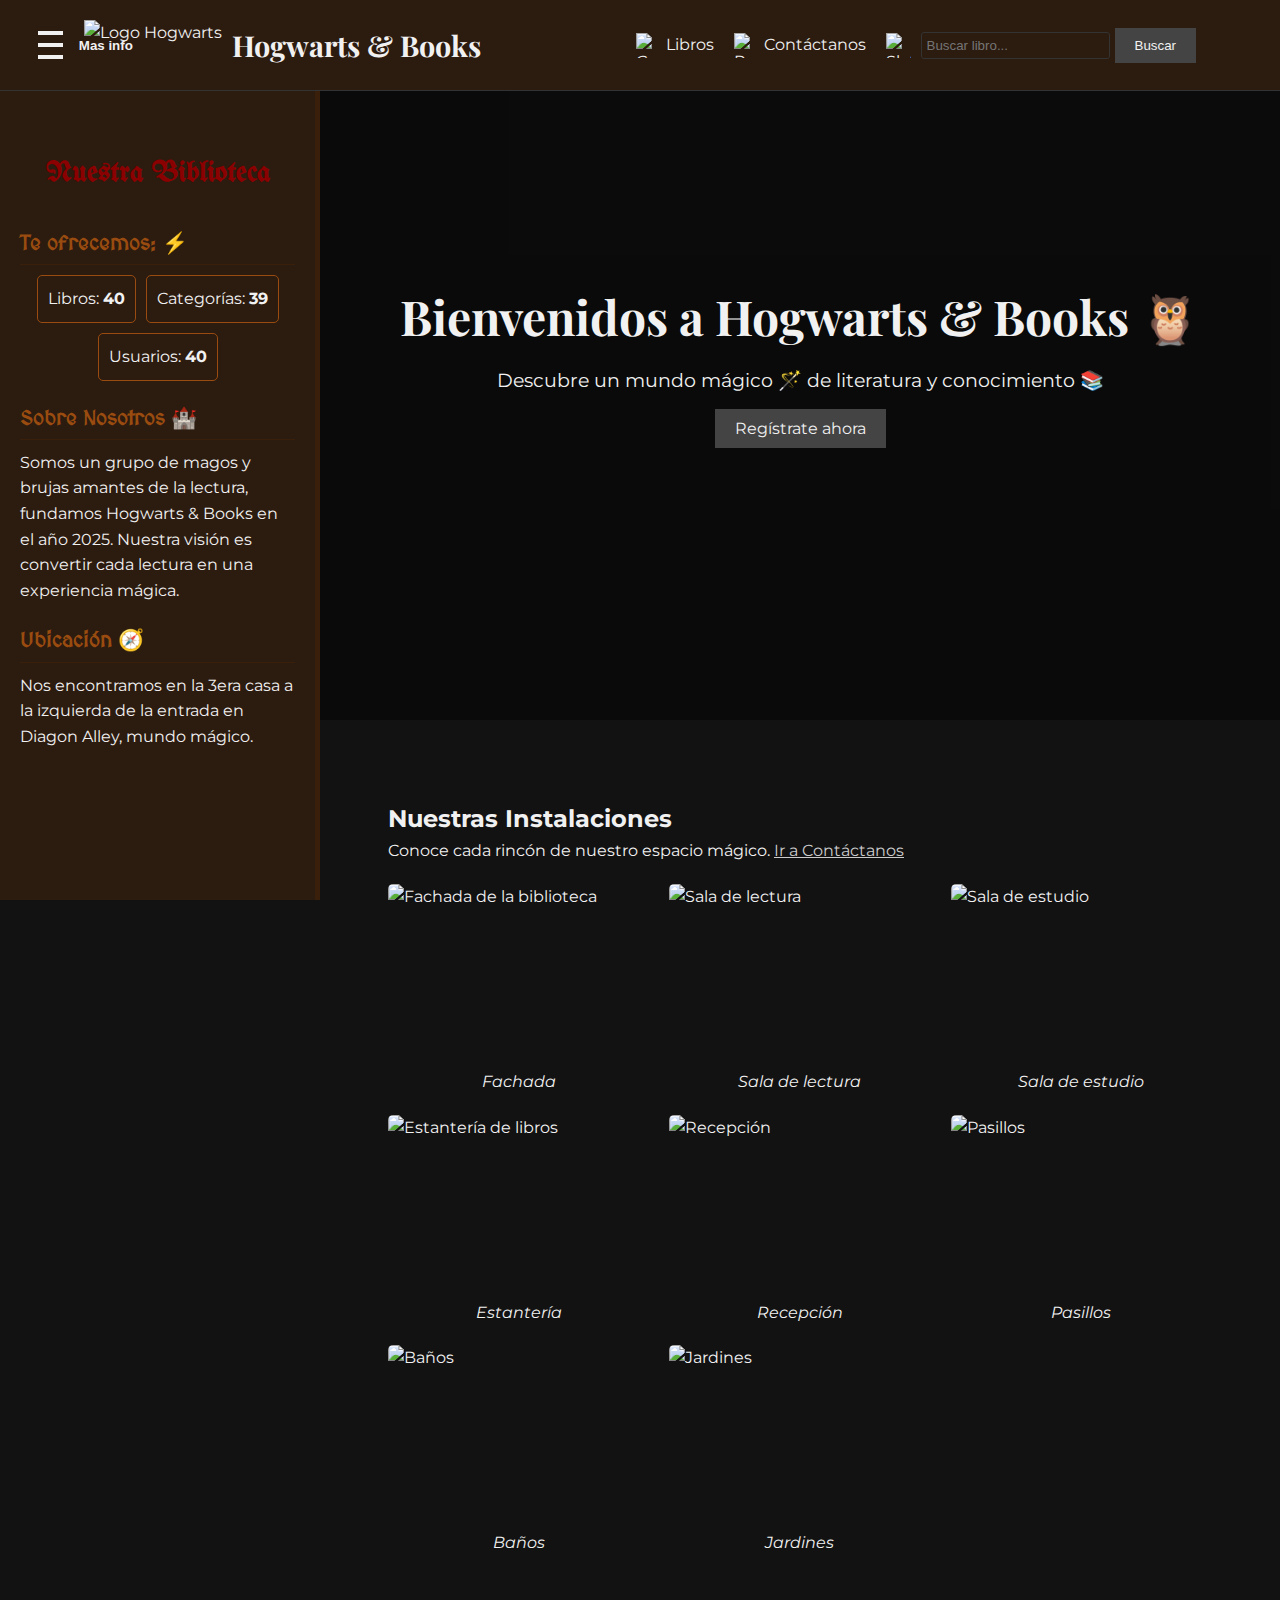
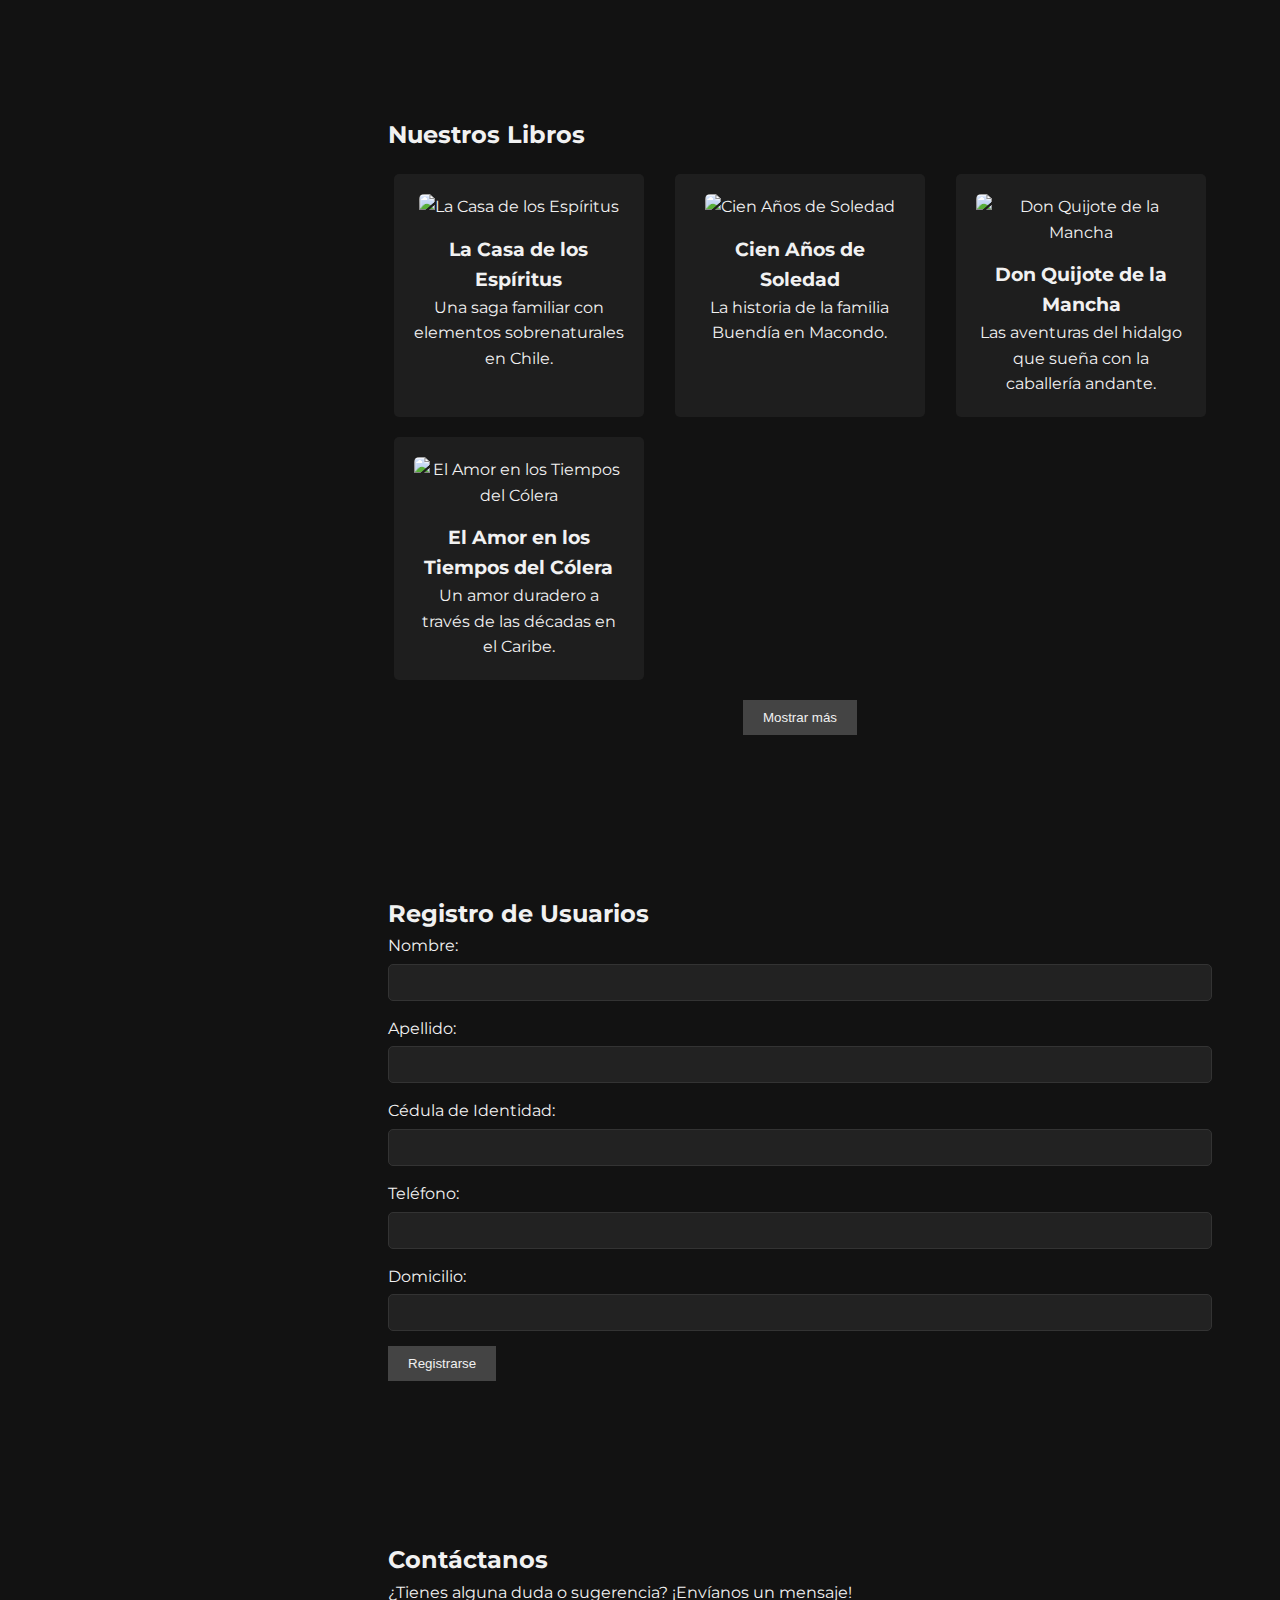
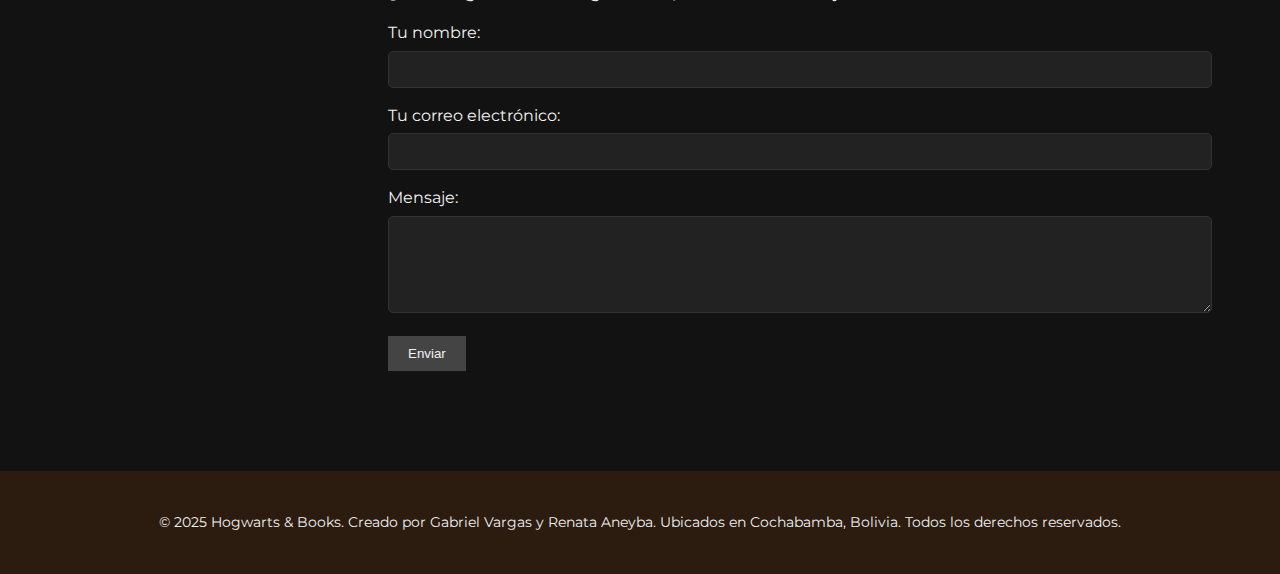
==== index.html @ 67fce7e2 "16032025" ====
<!DOCTYPE html>
<html lang="es">
<head>
  <meta charset="UTF-8" />
  <meta name="viewport" content="width=device-width, initial-scale=1.0"/>
  <title>Hogwarts & Books - Dark Academy</title>
  <!-- Google Fonts -->
  <link
    href="https://fonts.googleapis.com/css2?family=Montserrat:wght@400;700&family=Playfair+Display:wght@400;700&family=MedievalSharp&family=UnifrakturMaguntia&display=swap"
    rel="stylesheet"
  />
  <!-- Archivo CSS -->
  <link rel="stylesheet" href="css/style.css" />
</head>
<body>
  <!-- Encabezado con menú de navegación fijo -->
  <header>
    <div class="container header-content">
      <!-- Botón para desplegar/ocultar la barra lateral (a la izquierda) -->
      <div class="toggle-sidebar">
        <button id="toggleSidebarBtn">
          <div class="bars-container">
            <span class="bar"></span>
            <span class="bar"></span>
            <span class="bar"></span>
          </div>
          <span class="info-text">Mas info</span>
        </button>
      </div>

      <!-- Logo Hogwarts -->
      <div class="logo-container">
        <img src="https://mystickermania.com/cdn/stickers/movies-and-series/hogwarts-logo-256x256.png?t=09102020" alt="Logo Hogwarts" class="hogwarts-logo" />
        <h1>Hogwarts & Books</h1>
      </div>

      <!-- Menú de navegación -->
      <nav>
        <ul>
          <li>
            <img src="https://th.bing.com/th/id/R.949bcc9d07186366acede8d82db5522f?rik=A%2fFe4dkZJdCAZg&pid=ImgRaw&r=0" alt="Gryffindor" class="house-icon"/>
            <a href="#libros">Libros</a>
          </li>
          <li>
            <img src="https://logos-world.net/wp-content/uploads/2022/11/Ravenclaw-Symbol.png" alt="Ravenclaw" class="house-icon"/>
            <a href="#contacto">Contáctanos</a>
          </li>
          <!-- Buscador -->
          <li>
            <img src="https://th.bing.com/th/id/R.2abc4c00c8a58d759b752abf54bfd14b?rik=h7SrxwN5n9%2fwFw&riu=http%3a%2f%2fvignette1.wikia.nocookie.net%2fharryalbuspotter%2fimages%2f4%2f45%2fSlytherin_by_melisarodriguez-d47ly0k.png%2frevision%2flatest%3fcb%3d20140621170234&ehk=HVLZP9tOwtDLF8%2bN6Oz2wMPdehMFrjiOohCOCduWeew%3d&risl=&pid=ImgRaw&r=0" alt="Slytherin" class="house-icon"/>
            <form id="searchForm" onsubmit="return false;" class="search-form">
              <input type="text" id="searchInput" placeholder="Buscar libro...">
              <button type="submit" class="btn">Buscar</button>
            </form>
          </li>
        </ul>
      </nav>
    </div>
  </header>

  <!-- Barra lateral (indicadores, sobre nosotros, ubicación) -->
  <aside id="sidebar">
    <!-- Título "Nosotros" con otra fuente medieval, color rojo oscuro, fondo = #2c1b0f -->
    <div class="sidebar-header">
      <h2>Nuestra Biblioteca</h2>
    </div>

    <div class="sidebar-section">
      <h3 class="section-title">Te ofrecemos: ⚡</h3>
      <div class="stats">
        <div class="stats-item">Libros: <strong>40</strong></div>
        <div class="stats-item">Categorías: <strong>39</strong></div>
        <div class="stats-item">Usuarios: <strong>40</strong></div>
      </div>
    </div>

    <div class="sidebar-section">
      <h3 class="section-title">Sobre Nosotros 🏰</h3>
      <p>
        Somos un grupo de magos y brujas amantes de la lectura, fundamos
        Hogwarts & Books en el año 2025. Nuestra visión es convertir cada lectura
        en una experiencia mágica.
      </p>
    </div>

    <div class="sidebar-section">
      <h3 class="section-title">Ubicación 🧭</h3>
      <p>
        Nos encontramos en la 3era casa a la izquierda de la entrada en
        Diagon Alley, mundo mágico.
      </p>
      <div class="map-container">
        <iframe
          src="https://www.google.com/maps/embed?pb=!1m18!1m12!1m3!1d2992.4707422700986!2d-8.614857084571485!3d41.14654601925413!2m3!1f0!2f0!3f0!3m2!1i1024!2i768!4f13.1!3m3!1m2!1s0xd2464e8041e68d5%3A0xeef89d4df86a4df3!2sLivraria%20Lello!5e0!3m2!1ses-419!2sbo!4v1679972654217!5m2!1ses-419!2sbo"
          width="100%"
          height="200"
          style="border:0;"
          allowfullscreen=""
          loading="lazy"
          referrerpolicy="no-referrer-when-downgrade"
        ></iframe>
      </div>
    </div>
  </aside>

  <!-- Contenido principal -->
  <main>
    <!-- Sección Hero con imagen de fondo difuminada -->
    <section id="inicio" class="hero">
      <div class="hero-overlay"></div>
      <div class="hero-content">
        <h2>Bienvenidos a Hogwarts &amp; Books 🦉</h2>
        <p>Descubre un mundo mágico 🪄 de literatura y conocimiento 📚</p>
        <a href="#registro" class="btn">Regístrate ahora</a>
      </div>
    </section>

    <!-- Sección Nuestras Instalaciones -->
    <section id="instalaciones">
      <div class="container">
        <h2>Nuestras Instalaciones</h2>
        <p>
          Conoce cada rincón de nuestro espacio mágico.  
          <a href="#contacto" class="link-resaltar">Ir a Contáctanos</a>
        </p>
        <div class="gallery-grid">
          <figure class="gallery-item">
            <img src="https://i.pinimg.com/736x/24/9d/05/249d057fd056ef3d333fd7d5bd1a0ba5.jpg" alt="Fachada de la biblioteca" />
            <figcaption>Fachada</figcaption>
          </figure>
          <figure class="gallery-item">
            <img src="https://i.pinimg.com/736x/3c/94/79/3c947954d32ebc2c4c363dd189afe616.jpg" alt="Sala de lectura" />
            <figcaption>Sala de lectura</figcaption>
          </figure>
          <figure class="gallery-item">
            <img src="https://i.pinimg.com/originals/31/c9/7b/31c97bbe61b83769aea2dfde950565e3.jpg" alt="Sala de estudio" />
            <figcaption>Sala de estudio</figcaption>
          </figure>
          <figure class="gallery-item">
            <img src="https://th.bing.com/th/id/OIP.PuBiLOyUR5YkBMrt-bRPYwHaEO?rs=1&pid=ImgDetMain" alt="Estantería de libros" />
            <figcaption>Estantería</figcaption>
          </figure>
          <figure class="gallery-item">
            <img src="https://images.nightcafe.studio/jobs/aOyviAyzudKvtz1KOfS0/aOyviAyzudKvtz1KOfS0--1--8kky4.jpg?tr=w-1600,c-at_max" alt="Recepción" />
            <figcaption>Recepción</figcaption>
          </figure>
          <figure class="gallery-item">
            <img src="https://th.bing.com/th/id/R.c2f0c155124b0c183c63b8fc85a87d9c?rik=39xeICakLr67mQ&riu=http%3a%2f%2fwww.chinazhaolong.com%2fd%2ffile%2f2019-01-28%2f5272c898b22e85a30a257de5e02b3317.jpg&ehk=EwhXGurlUNxflw7Z7Hi7NdM6736%2fiBi2Ew34Od9UK6o%3d&risl=&pid=ImgRaw&r=0" alt="Pasillos" />
            <figcaption>Pasillos</figcaption>
          </figure>
          <figure class="gallery-item">
            <img src="https://th.bing.com/th/id/R.e67963c83a7a73f01ef758f28df9c615?rik=Q%2bH9khoy0K%2bGmA&pid=ImgRaw&r=0" alt="Baños" />
            <figcaption>Baños</figcaption>
          </figure>
          <figure class="gallery-item">
            <img src="https://vignette.wikia.nocookie.net/harrypotter/images/c/c6/Cour_de_la_Tour.jpg/revision/latest?cb=20140730141322&path-prefix=fr" alt="Jardines" />
            <figcaption>Jardines</figcaption>
          </figure>
        </div>
      </div>
    </section>       

    <!-- Sección de Libros -->
    <section id="libros">
      <div class="container">
        <h2>Nuestros Libros</h2>
        <!-- Encabezado para resultados de búsqueda -->
        <div id="searchResultsHeader" class="search-results-header"></div>
        <div class="book-grid" id="bookGrid">
          <!-- Se muestran todos los libros; JavaScript se encargará de revelar solo 4 al inicio y luego 8 en cada click -->
          <div class="book-card">
            <img src="https://th.bing.com/th/id/R.54d54b9e47b368c2dcbf822968528a1d?rik=ZWfmTXb8pPqdxw&pid=ImgRaw&r=0" alt="La Casa de los Espíritus">
            <h3>La Casa de los Espíritus</h3>
            <p>Una saga familiar con elementos sobrenaturales en Chile.</p>
          </div>
          <div class="book-card">
            <img src="https://th.bing.com/th/id/R.938c16d580f65d466de44d9f2ec98732?rik=kqLcyYNhyB9XcQ&pid=ImgRaw&r=0" alt="Cien Años de Soledad">
            <h3>Cien Años de Soledad</h3>
            <p>La historia de la familia Buendía en Macondo.</p>
          </div>
          <div class="book-card">
            <img src="https://th.bing.com/th/id/OIP.p2Qht0iMCaSgQb3wbzHukAHaKN?rs=1&pid=ImgDetMain" alt="Don Quijote de la Mancha">
            <h3>Don Quijote de la Mancha</h3>
            <p>Las aventuras del hidalgo que sueña con la caballería andante.</p>
          </div>
          <div class="book-card">
            <img src="https://th.bing.com/th/id/OIP.AH51t3XXwwUHzBcgAnRyDQHaLY?rs=1&pid=ImgDetMain" alt="El Amor en los Tiempos del Cólera">
            <h3>El Amor en los Tiempos del Cólera</h3>
            <p>Un amor duradero a través de las décadas en el Caribe.</p>
          </div>
          <div class="book-card">
            <img src="https://th.bing.com/th/id/OIP._idAd91_g_NrtKCHOU3NpQAAAA?rs=1&pid=ImgDetMain" alt="Pedro Páramo">
            <h3>Pedro Páramo</h3>
            <p>Un joven busca a su padre en un pueblo fantasma mexicano.</p>
          </div>
          <div class="book-card">
            <img src="https://th.bing.com/th/id/R.84d2ad6787f0eab3d2c35097777f1d41?rik=s5tX1clebD77gQ&pid=ImgRaw&r=0" alt="Rayuela">
            <h3>Rayuela</h3>
            <p>Novela experimental que invita a una lectura no lineal.</p>
          </div>
          <div class="book-card">
            <img src="https://http2.mlstatic.com/la-ciudad-y-los-perros-por-mario-vargas-llosa-D_NQ_NP_3131-MLM4009986602_032013-F.jpg" alt="La Ciudad y los Perros">
            <h3>La Ciudad y los Perros</h3>
            <p>La vida en un colegio militar en el Perú.</p>
          </div>
          <div class="book-card">
            <img src="https://th.bing.com/th/id/OIP.Glz8oV_znyNCgusRn9nuhAHaNk?rs=1&pid=ImgDetMain" alt="La Fiesta del Chivo">
            <h3>La Fiesta del Chivo</h3>
            <p>La dictadura de Trujillo en República Dominicana.</p>
          </div>
          <div class="book-card">
            <img src="https://th.bing.com/th/id/R.84b49286ba4bd49d2892375a8ca6d3b9?rik=8DdzJV%2bhhSlZSQ&riu=http%3a%2f%2fportafoliodeliteratura.bigpress.net%2fimages%2fshowid2%2f2812096%3fw%3d623%26zc%3d4&ehk=DOuv6f77%2bnGOVzVBZqNgB6CnSxdAj6R%2fYizvRmlkGs8%3d&risl=&pid=ImgRaw&r=0" alt="El Túnel">
            <h3>El Túnel</h3>
            <p>Un pintor obsesionado con una mujer y la locura.</p>
          </div>
          <div class="book-card">
            <img src="https://th.bing.com/th/id/R.758287124d9f6d2391f1ab5bc4439ff2?rik=ZnrYJ7mAc8AajQ&riu=http%3a%2f%2flaplumayellibro.com%2fwp-content%2fuploads%2f2017%2f03%2fLibro-ficciones-de-Jorge-Luis-Borges.jpg&ehk=jNbNZ30RZSpGrQKA7ichPNeVj4NDve56X3znWg%2fz84c%3d&risl=&pid=ImgRaw&r=0" alt="Ficciones">
            <h3>Ficciones</h3>
            <p>Relatos que exploran laberintos metafísicos e infinitos.</p>
          </div>
          <div class="book-card">
            <img src="https://m.media-amazon.com/images/I/713nEf55PkL.SL1500.jpg" alt="El Principito">
            <h3>El Principito</h3>
            <p>Un niño de otro planeta descubre la naturaleza humana.</p>
          </div>
          <div class="book-card">
            <img src="https://m.media-amazon.com/images/I/71kxa1-0mfL.jpg" alt="1984">
            <h3>1984</h3>
            <p>Distopía sobre un estado totalitario y la manipulación.</p>
          </div>
          <div class="book-card">
            <img src="https://th.bing.com/th/id/R.c71f4e8aec2d03b0ad7834c89846b50d?rik=yr9NbChLTGEzsA&pid=ImgRaw&r=0" alt="Orgullo y Prejuicio">
            <h3>Orgullo y Prejuicio</h3>
            <p>La historia de las hermanas Bennet en la Inglaterra rural.</p>
          </div>
          <div class="book-card">
            <img src="https://assets-global.website-files.com/6034d7d1f3e0f52c50b2adee/6254541d8ae4df16d4e69bc8_6034d7d1f3e0f54529b2b1a1_Crimen-y-castigo-fiodor-dostoyevski-editorial-alma.jpeg" alt="Crimen y Castigo">
            <h3>Crimen y Castigo</h3>
            <p>Un estudiante lida con la culpa tras cometer un crimen.</p>
          </div>
          <div class="book-card">
            <img src="https://th.bing.com/th/id/R.bfae76717b0269eeb79b473202a0c47f?rik=AD6SgLhBk9YufA&riu=http%3a%2f%2f2.bp.blogspot.com%2f-dZTo7vFU5ow%2fVgBoP_cpkgI%2fAAAAAAAAE2g%2fF1BlE189YuQ%2fs1600%2fmadame-bovary.jpg&ehk=JPl4eHVX08x5Tgr%2ffPp4KgNO6vMPfdcJhYyUKwXO%2bhw%3d&risl=&pid=ImgRaw&r=0" alt="Madame Bovary">
            <h3>Madame Bovary</h3>
            <p>La insatisfacción de una mujer casada en Francia rural.</p>
          </div>
          <div class="book-card">
            <img src="https://th.bing.com/th/id/OIP.i7Co-_uepnqacgo9X7Lp2wHaMI?rs=1&pid=ImgDetMain" alt="La Metamorfosis">
            <h3>La Metamorfosis</h3>
            <p>Un hombre despierta convertido en insecto.</p>
          </div>
          <div class="book-card">
            <img src="https://pics.filmaffinity.com/El_nombre_de_la_rosa-932325619-large.jpg" alt="El Nombre de la Rosa">
            <h3>El Nombre de la Rosa</h3>
            <p>Un misterio en una abadía medieval.</p>
          </div>
          <div class="book-card">
            <img src="https://th.bing.com/th/id/OIP.c6lMjK5WW7B5coR9RDHUEwHaJ9?rs=1&pid=ImgDetMain" alt="Las Mil y Una Noches">
            <h3>Las Mil y Una Noches</h3>
            <p>Cuentos orientales llenos de magia e intriga.</p>
          </div>
          <div class="book-card">
            <img src="https://th.bing.com/th/id/OIP.vVvlRPaIUFhjugjPJmjiFQHaLF?rs=1&pid=ImgDetMain" alt="El Señor de los Anillos: La Comunidad del Anillo">
            <h3>El Señor de los Anillos: La Comunidad del Anillo</h3>
            <p>Héroes buscan destruir el Anillo Único en la Tierra Media.</p>
          </div>
          <div class="book-card">
            <img src="https://www.estudioenescarlata.com/media/img/portadas/_visd_0001JPG01O5Z.jpg" alt="El Hobbit">
            <h3>El Hobbit</h3>
            <p>Bilbo Bolsón se embarca en una aventura con enanos.</p>
          </div>
        </div>
        <!-- Botón para mostrar más libros -->
        <div class="mostrar-mas-container">
          <button id="mostrarMasBtn" class="btn">Mostrar más</button>
        </div>
      </div>
    </section>

    <!-- Sección de Registro de Usuarios -->
    <section id="registro">
      <div class="container">
        <h2>Registro de Usuarios</h2>
        <form action="registro.php" method="POST">
          <div class="form-group">
            <label for="nombre">Nombre:</label>
            <input type="text" id="nombre" name="nombre" required>
          </div>
          <div class="form-group">
            <label for="apellido">Apellido:</label>
            <input type="text" id="apellido" name="apellido" required>
          </div>
          <div class="form-group">
            <label for="ci">Cédula de Identidad:</label>
            <input type="text" id="ci" name="ci" required>
          </div>
          <div class="form-group">
            <label for="telefono">Teléfono:</label>
            <input type="tel" id="telefono" name="telefono" required>
          </div>
          <div class="form-group">
            <label for="domicilio">Domicilio:</label>
            <input type="text" id="domicilio" name="domicilio" required>
          </div>
          <button type="submit" class="btn">Registrarse</button>
        </form>
      </div>
    </section>

    <!-- Sección "Contáctanos" -->
    <section id="contacto">
      <div class="container">
        <h2>Contáctanos</h2>
        <p>¿Tienes alguna duda o sugerencia? ¡Envíanos un mensaje!</p>
        <form action="contacto.php" method="POST">
          <div class="form-group">
            <label for="nombreContacto">Tu nombre:</label>
            <input type="text" id="nombreContacto" name="nombreContacto" required>
          </div>
          <div class="form-group">
            <label for="emailContacto">Tu correo electrónico:</label>
            <input type="email" id="emailContacto" name="emailContacto" required>
          </div>
          <div class="form-group">
            <label for="mensaje">Mensaje:</label>
            <textarea id="mensaje" name="mensaje" rows="5" required></textarea>
          </div>
          <button type="submit" class="btn">Enviar</button>
        </form>
      </div>
    </section>
  </main>

  <!-- Pie de página -->
  <footer>
    <div class="container">
      <p>&copy; 2025 Hogwarts &amp; Books. Creado por Gabriel Vargas y Renata Aneyba. Ubicados en Cochabamba, Bolivia. Todos los derechos reservados.</p>
    </div>
  </footer>

  <!-- Script para "Mostrar más", "Buscar libro" y para desplegar/ocultar la barra lateral -->
  <script>
    // Función para normalizar cadenas: quita acentos y convierte a minúsculas
    function normalizeString(str) {
      return str.normalize("NFD").replace(/[\u0300-\u036f]/g, "").toLowerCase();
    }

    document.addEventListener('DOMContentLoaded', function() {
      // Lógica para mostrar libros en tandas
      const cards = document.querySelectorAll('#bookGrid .book-card');
      const mostrarMasBtn = document.getElementById('mostrarMasBtn');
      const searchResultsHeader = document.getElementById('searchResultsHeader');
      let currentVisible = 4; // Solo se muestran 4 al inicio

      // Ocultar desde el quinto en adelante
      cards.forEach((card, index) => {
        if (index >= currentVisible) {
          card.style.display = 'none';
        }
      });

      mostrarMasBtn.addEventListener('click', function() {
        const nextLimit = currentVisible + 8; // Cada click muestra 8 más
        for(let i = currentVisible; i < nextLimit && i < cards.length; i++){
          cards[i].style.display = 'block';
        }
        currentVisible += 8;
        if(currentVisible >= cards.length) {
          mostrarMasBtn.style.display = 'none';
        }
      });

      // Lógica para buscar libro por título con normalización
      const searchForm = document.getElementById('searchForm');
      const searchInput = document.getElementById('searchInput');

      searchForm.addEventListener('submit', function(e){
        e.preventDefault();
        const searchTerm = normalizeString(searchInput.value.trim());

        // Restablecer visibilidad de todos los cards y ocultar botón "Mostrar más"
        cards.forEach((card) => {
          card.style.display = 'none';
        });
        mostrarMasBtn.style.display = 'none';

        // Filtrar por coincidencia en el título
        let found = 0;
        cards.forEach((card) => {
          let title = card.querySelector('h3').textContent;
          if(normalizeString(title).includes(searchTerm)) {
            card.style.display = 'block';
            found++;
          }
        });
        
        // Mostrar encabezado de resultados
        if(found > 0){
          searchResultsHeader.textContent = 'Resultados de la búsqueda "${searchInput.value.trim()}"...';
        } else {
          searchResultsHeader.textContent = 'No se encontró ningún resultado para "${searchInput.value.trim()}"...';
        }
      });

      // Lógica para desplegar/ocultar la barra lateral
      const toggleBtn = document.getElementById('toggleSidebarBtn');
      const sidebar = document.getElementById('sidebar');
      const main = document.querySelector('main');
      const footer = document.querySelector('footer');

      toggleBtn.addEventListener('click', function() {
        if(sidebar.style.display === 'none' || sidebar.classList.contains('hidden')){
          sidebar.style.display = 'block';
          sidebar.classList.remove('hidden');
          main.style.marginLeft = '320px';
          footer.style.marginLeft = '320px';
        } else {
          sidebar.style.display = 'none';
          sidebar.classList.add('hidden');
          main.style.marginLeft = '0';
          footer.style.marginLeft = '0';
        }
      });
    });
  </script>
</body>
</html>
---- css/style.css ----
/* Reset básico */
* {
    margin: 0;
    padding: 0;
    box-sizing: border-box;
  }
  
  /* Colores y fondo */
  body {
    background-color: #121212; /* Negro noche */
    color: #f1f1f1;
    font-family: 'Montserrat', sans-serif;
    line-height: 1.6;
  }
  
  /* Contenedor general */
  .container {
    width: 90%;
    max-width: 1200px;
    margin: auto;
    padding: 20px;
  }
  
  /* Encabezado con fondo en tono café roble */
  header {
    background: #2C1B0F;
    position: fixed;
    top: 0;
    left: 0;
    right: 0;
    z-index: 999;
    border-bottom: 1px solid #333;
  }
  
  /* Compensación por header fijo */
  body > header + aside,
  body > header + main,
  body > header + footer {
    margin-top: 80px;
  }
  
  .header-content {
    display: flex;
    align-items: center;
    justify-content: space-between;
  }
  
  .logo-container {
    display: flex;
    align-items: center;
  }
  
  .hogwarts-logo {
    height: 50px;
    margin-right: 10px;
  }
  
  header h1 {
    font-family: 'Playfair Display', serif;
    font-size: 1.8rem;
    color: #f1f1f1;
  }
  
  /* Menú de navegación */
  nav ul {
    list-style: none;
    display: flex;
    align-items: center;
  }
  
  nav ul li {
    margin-left: 20px;
    display: flex;
    align-items: center;
  }
  
  nav ul li a {
    color: #f1f1f1;
    text-decoration: none;
    font-size: 1rem;
    margin-left: 5px;
  }
  
  .house-icon {
    width: 25px;
    height: 25px;
  }
  
  /* Estilos para el buscador en la barra superior */
  .search-form {
    display: flex;
    align-items: center;
    margin-left: 10px;
  }
  
  .search-form input[type="text"] {
    padding: 5px;
    border: 1px solid #333;
    border-radius: 3px;
    background: #2C1B0F;
    color: #f1f1f1;
  }
  
  .search-form button {
    margin-left: 5px;
  }
  
  /* Botón para desplegar/ocultar la barra lateral */
  .toggle-sidebar {
    display: flex;
    align-items: center;
    margin-right: auto; /* Para empujarlo a la izquierda */
  }
  
  #toggleSidebarBtn {
    background: transparent;
    border: none;
    color: #000; /* Texto negro */
    font-weight: bold;
    cursor: pointer;
    display: flex;
    align-items: center;
  }
  
  .bars-container {
    display: flex;
    flex-direction: column; /* Apilar barras verticalmente */
    align-items: center;
    margin-right: 8px;
  }
  
  #toggleSidebarBtn .bar {
    display: block;
    width: 25px;
    height: 4px; /* gruesas */
    background: #000; /* negro */
    margin: 4px 0;
  }
  
  .info-text {
    color: #000; /* Negro */
  }
  
  /* Barra lateral: fondo #2c1b0f, borde color madera oscuro */
  #sidebar {
    position: fixed;
    top: 80px;
    left: 0;
    bottom: 0;
    width: 320px; 
    background: #2c1b0f; /* Color de fondo del sidebar */
    padding: 0 20px 20px 20px;
    border-right: 5px solid #3A1F0B; /* Borde madera oscuro */
    overflow-y: auto;
  }
  
  /* Oculto cuando se hace click en "Mas info" */
  #sidebar.hidden {
    display: none;
  }
  
  /* Título "Nosotros" con color rojo oscuro (#8B0000) */
  .sidebar-header {
    background: #2c1b0f; /* mismo color del sidebar */
    padding: 10px 0;
    text-align: center;
  }
  
  .sidebar-header h2 {
    font-family: 'UnifrakturMaguntia', cursive; /* Letra medieval exagerada */
    font-size: 1.8rem;
    color: #8B0000; /* rojo oscuro */
    margin: 0;
  }
  
  /* Secciones del sidebar */
  .sidebar-section {
    margin-top: 20px;
  }
  
  .section-title {
    font-family: 'MedievalSharp', serif; /* Letra medieval */
    font-size: 1.3rem;
    margin-bottom: 10px;
    border-bottom: 1px solid #3A1F0B; /* Borde oscuro */
    padding-bottom: 5px;
    color: #9A4C10; /* café tipo óxido, más claro que #3A1F0B */
  }
  
  .sidebar-section p {
    margin-top: 10px;
  }
  
  /* Estilos para indicadores: cada item encuadrado y centrado */
  .stats {
    display: flex;
    flex-wrap: wrap;
    gap: 10px;
    justify-content: center;
  }
  
  .stats-item {
    border: 1px solid #9A4C10; /* borde color óxido */
    padding: 10px;
    border-radius: 5px;
    text-align: center;
    min-width: 90px;
  }
  
  /* Margen extra para el mapa */
  .map-container {
    margin-top: 15px;
  }
  
  /* Contenido principal */
  main {
    margin-left: 320px;
    transition: margin-left 0.3s ease;
  }
  
  /* Sección Hero con imagen de fondo difuminada */
  .hero {
    position: relative;
    height: 80vh;
    display: flex;
    align-items: center;
    justify-content: center;
    overflow: hidden;
    background: url("https://th.bing.com/th/id/R.471019acc07c92f61f26f3e1c3debc89?rik=Jmxi9qBC545%2fPQ&pid=ImgRaw&r=0") no-repeat center center/cover;
  }
  
  .hero-overlay {
    position: absolute;
    top: 0;
    left: 0;
    right: 0;
    bottom: 0;
    background: rgba(0, 0, 0, 0.4);
  }
  
  .hero-content {
    position: relative;
    text-align: center;
    z-index: 1;
  }
  
  .hero-content h2 {
    font-size: 3rem;
    margin-bottom: 10px;
    font-family: 'Playfair Display', serif;
  }
  
  .hero-content p {
    font-size: 1.2rem;
    margin-bottom: 20px;
  }
  
  /* Botón de acción */
  .btn {
    background: #444;
    color: #f1f1f1;
    padding: 10px 20px;
    text-decoration: none;
    border: none;
    cursor: pointer;
    transition: background 0.3s ease;
  }
  
  .btn:hover {
    background: #666;
  }
  
  /* Secciones generales */
  section {
    padding: 60px 0;
  }
  
  /* Galería de instalaciones: imágenes uniformes */
  .gallery-grid {
    display: grid;
    grid-template-columns: repeat(auto-fit, minmax(220px, 1fr));
    gap: 20px;
    margin-top: 20px;
  }
  
  .gallery-item img {
    width: 100%;
    height: 180px;
    object-fit: cover;
    border-radius: 5px;
    display: block;
  }
  
  .gallery-item figcaption {
    text-align: center;
    margin-top: 5px;
    font-style: italic;
  }
  
  /* Enlace resaltado */
  .link-resaltar {
    color: #ccc;
    text-decoration: underline;
  }
  
  /* Sección de Libros */
  .book-grid {
    display: grid;
    grid-template-columns: repeat(auto-fit, minmax(250px, 1fr));
    gap: 20px;
    justify-items: center;
  }
  
  .book-card {
    background: #1e1e1e;
    padding: 20px;
    border-radius: 5px;
    text-align: center;
    max-width: 250px;
  }
  
  .book-card img {
    max-width: 100%;
    border-radius: 5px;
    margin-bottom: 15px;
  }
  
  /* Contenedor del botón "Mostrar más" */
  .mostrar-mas-container {
    text-align: center;
    margin-top: 20px;
  }
  
  /* Encabezado de resultados de búsqueda */
  .search-results-header {
    text-align: center;
    margin-bottom: 20px;
    font-size: 1.4rem;
    font-family: 'MedievalSharp', serif;
    color: #9A4C10; /* mismo tono óxido */
  }
  
  /* Formularios */
  .form-group {
    margin-bottom: 15px;
  }
  
  .form-group label {
    display: block;
    margin-bottom: 5px;
  }
  
  .form-group input,
  .form-group textarea {
    width: 100%;
    padding: 10px;
    border: 1px solid #333;
    border-radius: 5px;
    background: #222;
    color: #f1f1f1;
  }
  
  /* Sección "Contáctanos" */
  #contacto p {
    margin-bottom: 15px;
  }
  
  /* Pie de página: contenido centrado */
  footer {
    background: #2C1B0F;
    text-align: center; /* Contenido centrado */
    padding: 20px 0;
    font-size: 0.9rem;
    margin-top: 20px;
  }
  
  /* Responsividad */
  @media (max-width: 768px) {
    #sidebar {
      position: relative;
      width: 100%;
      border-right: none;
      margin-bottom: 20px;
    }
    main {
      margin-left: 0;
    }
    header, footer {
      text-align: center;
    }
    nav ul {
      flex-wrap: wrap;
      justify-content: center;
    }
  }
  /* Botón para desplegar/ocultar la barra lateral */
  .toggle-sidebar {
    display: flex;
    align-items: center;
    position: absolute;
    left: 1cm; /* Mueve el botón 1 cm desde el margen izquierdo */
  }
  
  /* Modificación: Alinear el botón "Más info" a la izquierda */
  #toggleSidebarBtn {
    background: transparent;
    border: none;
    color: #f1f1f1; /* Texto blanco */
    font-weight: bold;
    cursor: pointer;
    display: flex;
    align-items: center;
  }
  
  .bars-container {
    display: flex;
    flex-direction: column;
    align-items: flex-start; 
    margin-right: 8px;
  }
  
  #toggleSidebarBtn .bar {
    display: block;
    width: 25px;
    height: 4px;
    background: #f1f1f1 !important; 
    margin: 4px 0;
  }
  
  .info-text {
    color: #f1f1f1 !important; 
    text-align: left !important; 
    margin-left: 8px;
  }
  /* Ajuste de la barra lateral para eliminar el espacio con la barra superior */
  #sidebar {
    position: fixed;
    top: 0; /* Antes era 80px, ahora inicia desde arriba */
    left: 0;
    bottom: 0;
    width: 320px;
    background: #2c1b0f;
    padding: 80px 20px 20px 20px; /* Se mantiene un padding en la parte superior para evitar que el contenido choque con el header */
    border-right: 5px solid #3A1F0B;
    overflow-y: auto;
  }
  /* Ajuste de la barra lateral */
  #sidebar {
    position: fixed;
    top: 0;
    left: 0;
    bottom: 0;
    width: 320px;
    background: #2c1b0f;
    padding: 60px 20px 20px 20px; /* Reducimos el padding superior de 80px a 60px */
    border-right: 5px solid #3A1F0B;
    overflow-y: auto;
  }
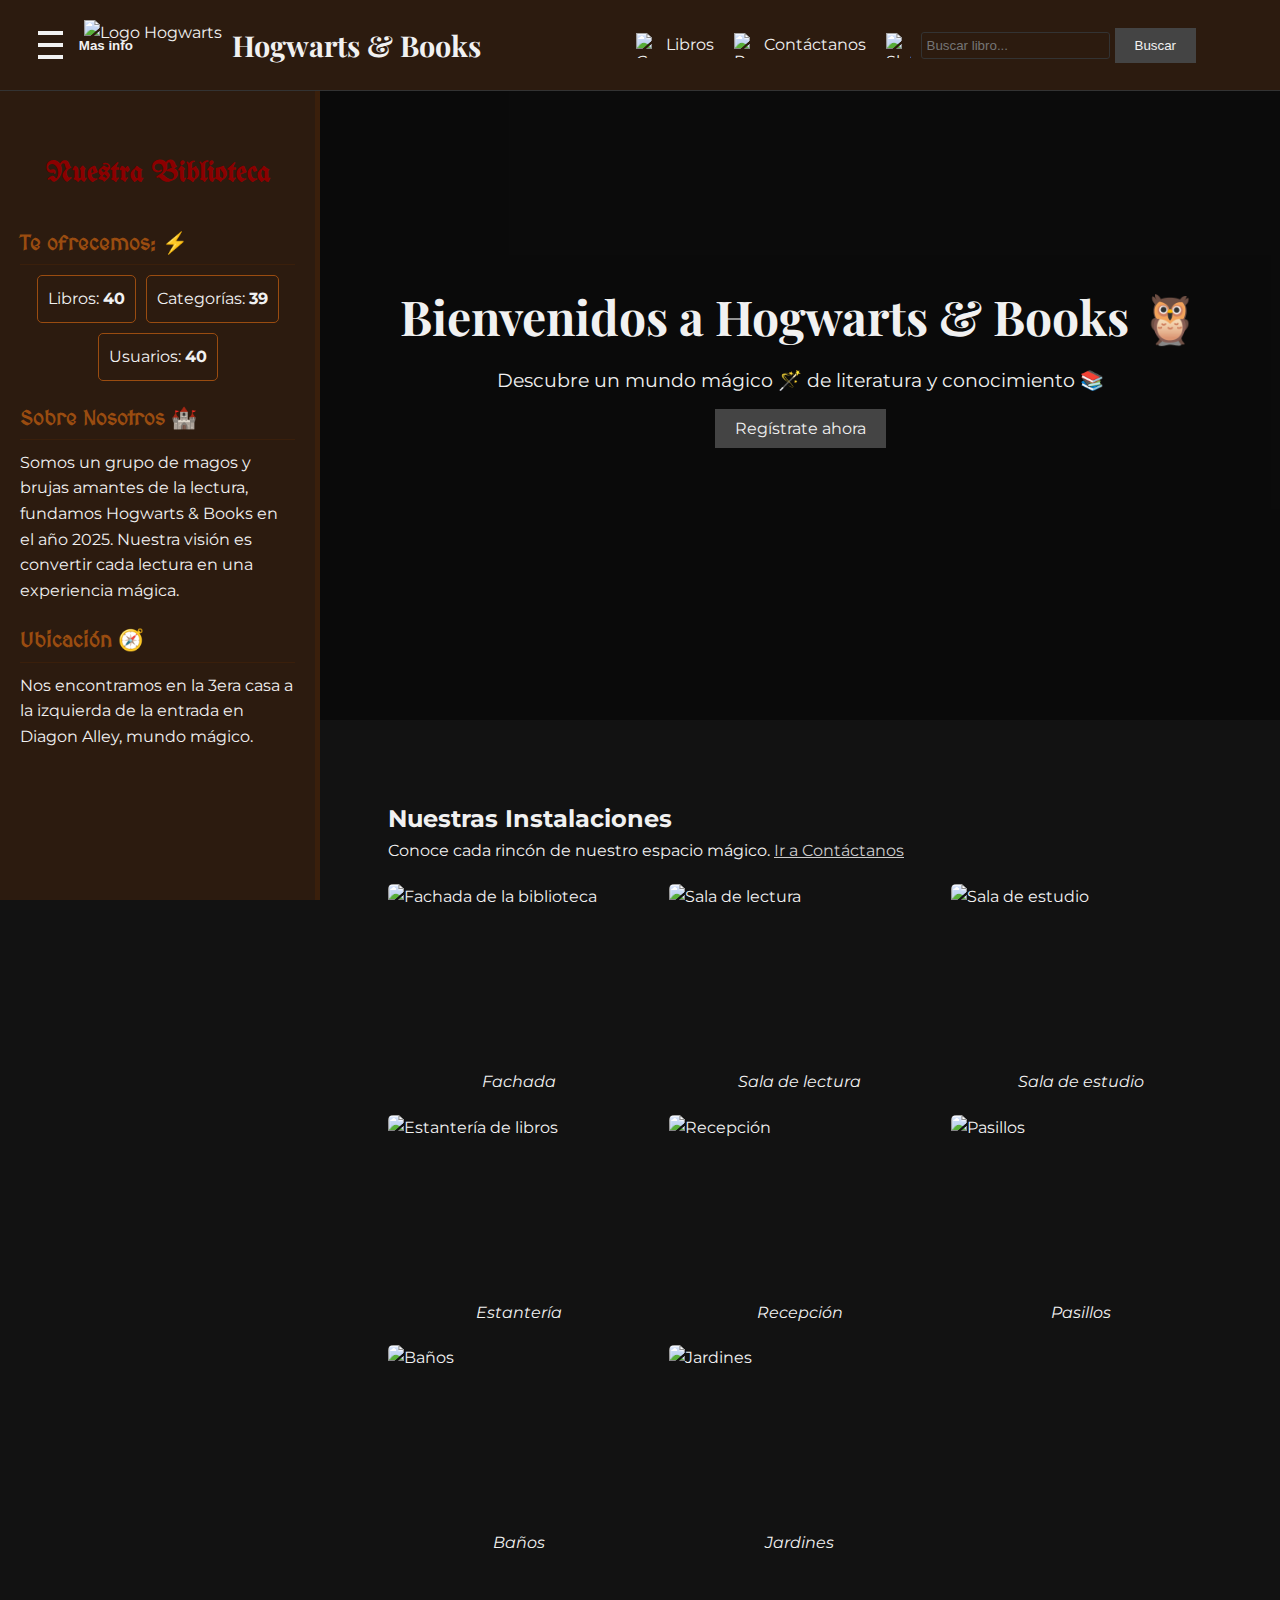
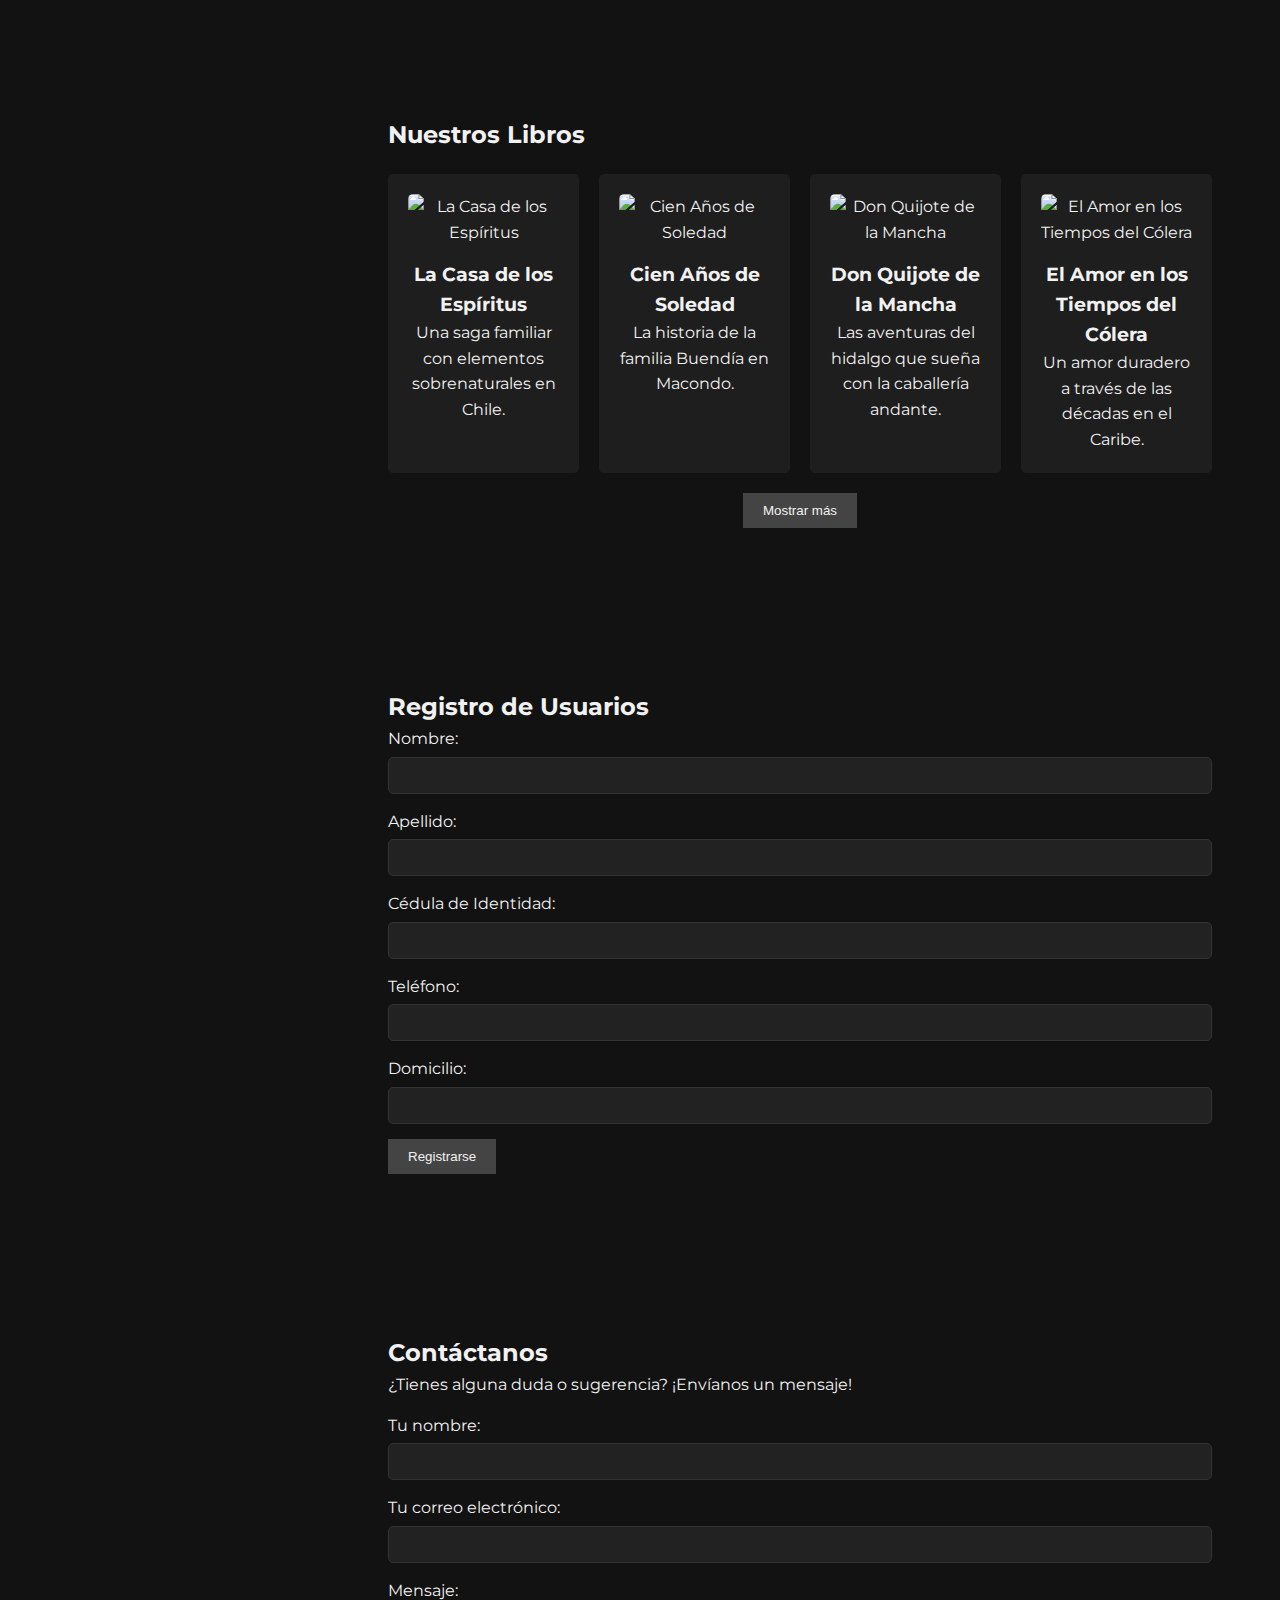
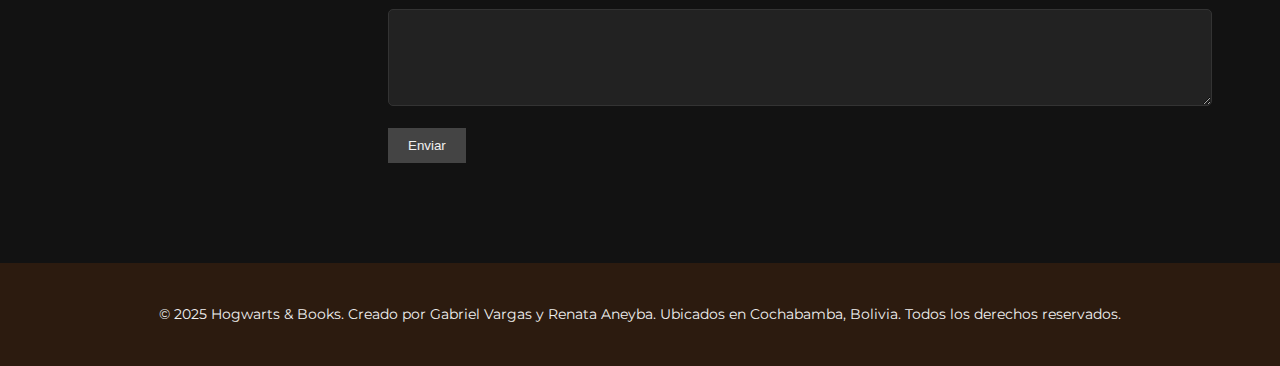
==== commit 512c9687: "18032025" ====
--- a/index.html
+++ b/index.html
@@ -407,6 +407,14 @@
       const main = document.querySelector('main');
       const footer = document.querySelector('footer');
 
+      // Ocultar sidebar por defecto en pantallas pequeñas
+      if (window.innerWidth <= 768) {
+        sidebar.style.display = 'none';
+        sidebar.classList.add('hidden');
+        main.style.marginLeft = '0';
+        footer.style.marginLeft = '0';
+      }
+
       toggleBtn.addEventListener('click', function() {
         if(sidebar.style.display === 'none' || sidebar.classList.contains('hidden')){
           sidebar.style.display = 'block';
--- a/css/style.css
+++ b/css/style.css
@@ -455,4 +455,24 @@
     padding: 60px 20px 20px 20px; /* Reducimos el padding superior de 80px a 60px */
     border-right: 5px solid #3A1F0B;
     overflow-y: auto;
-  }+  }
+
+  /* Forzar 4 columnas en pantallas grandes (ej. >=1200px) */
+@media (min-width: 1200px) {
+  .book-grid {
+    grid-template-columns: repeat(4, 1fr) !important;
+  }
+}
+
+  /* En pantallas <= 768px, ocultar el sidebar por defecto */
+@media (max-width: 768px) {
+  #sidebar {
+    display: none !important;
+  }
+  #sidebar.hidden {
+    display: none !important;
+  }
+  main {
+    margin-left: 0 !important;
+  }
+}
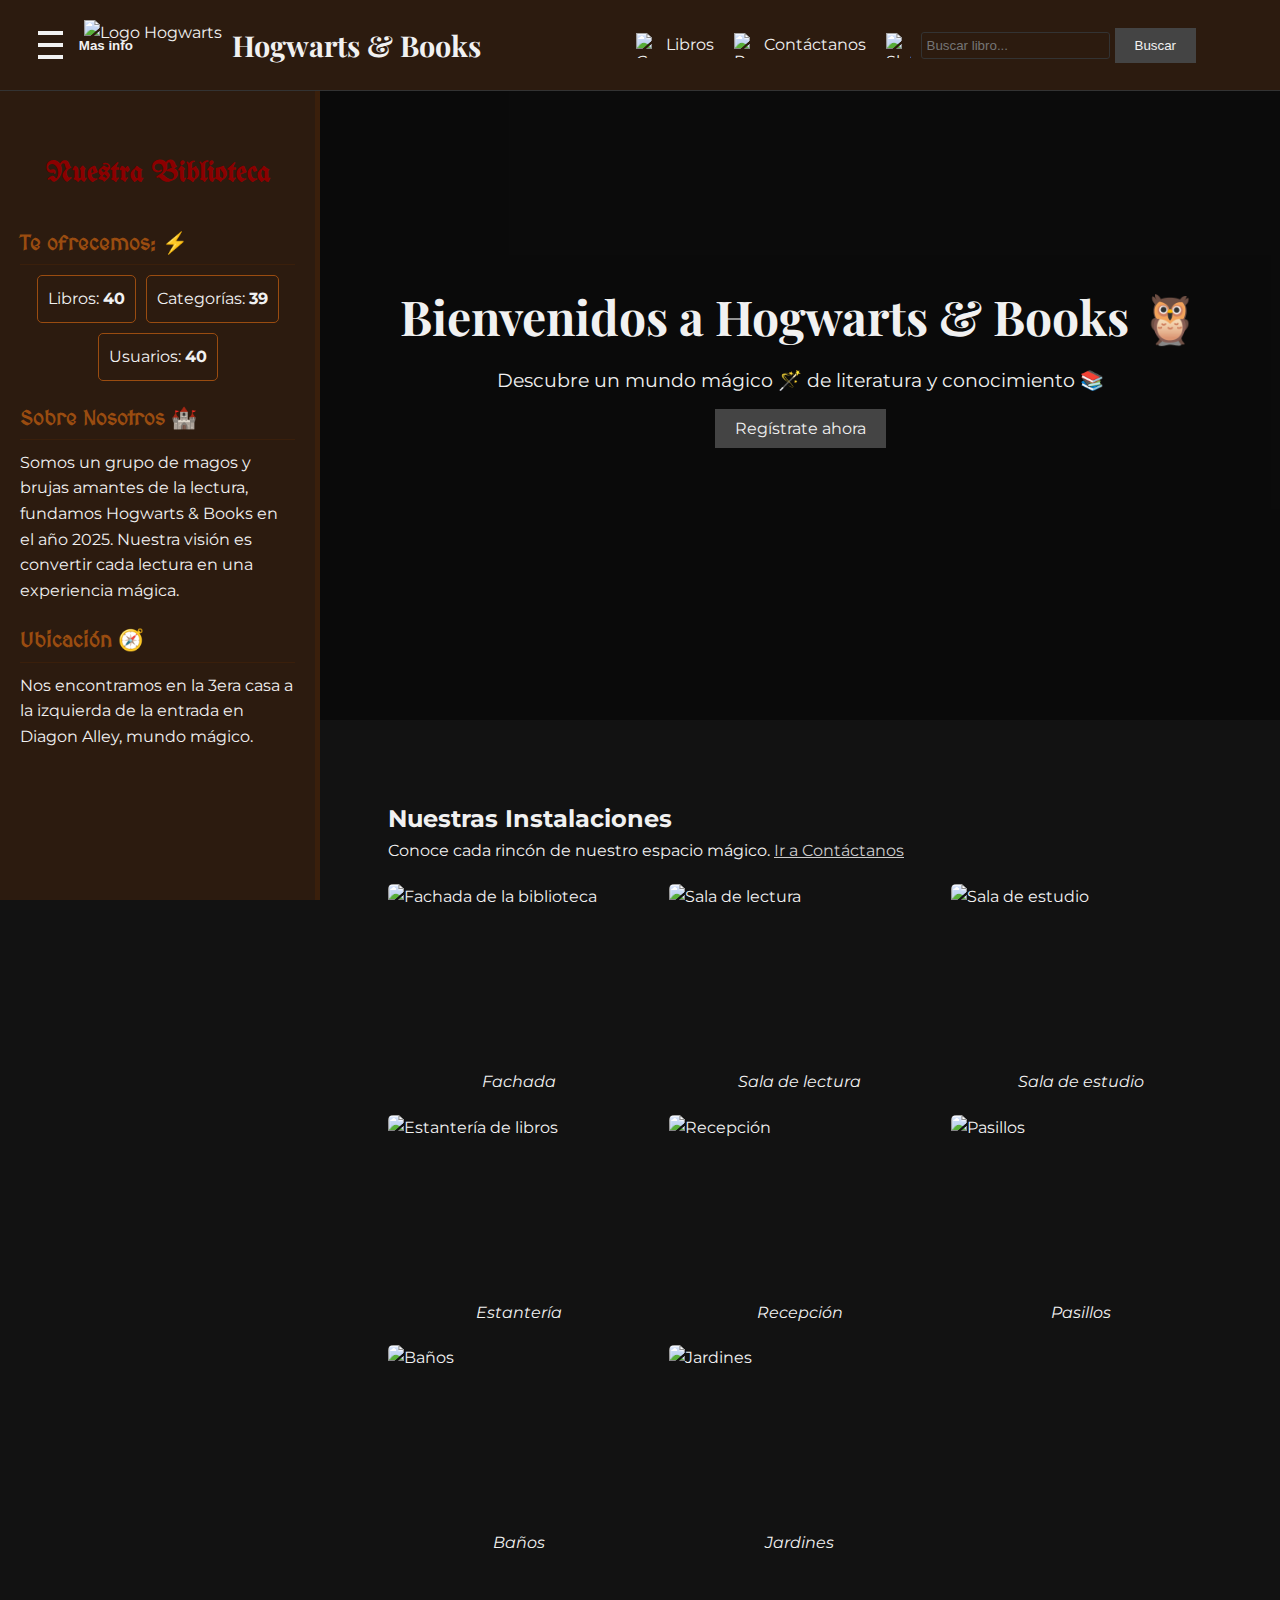
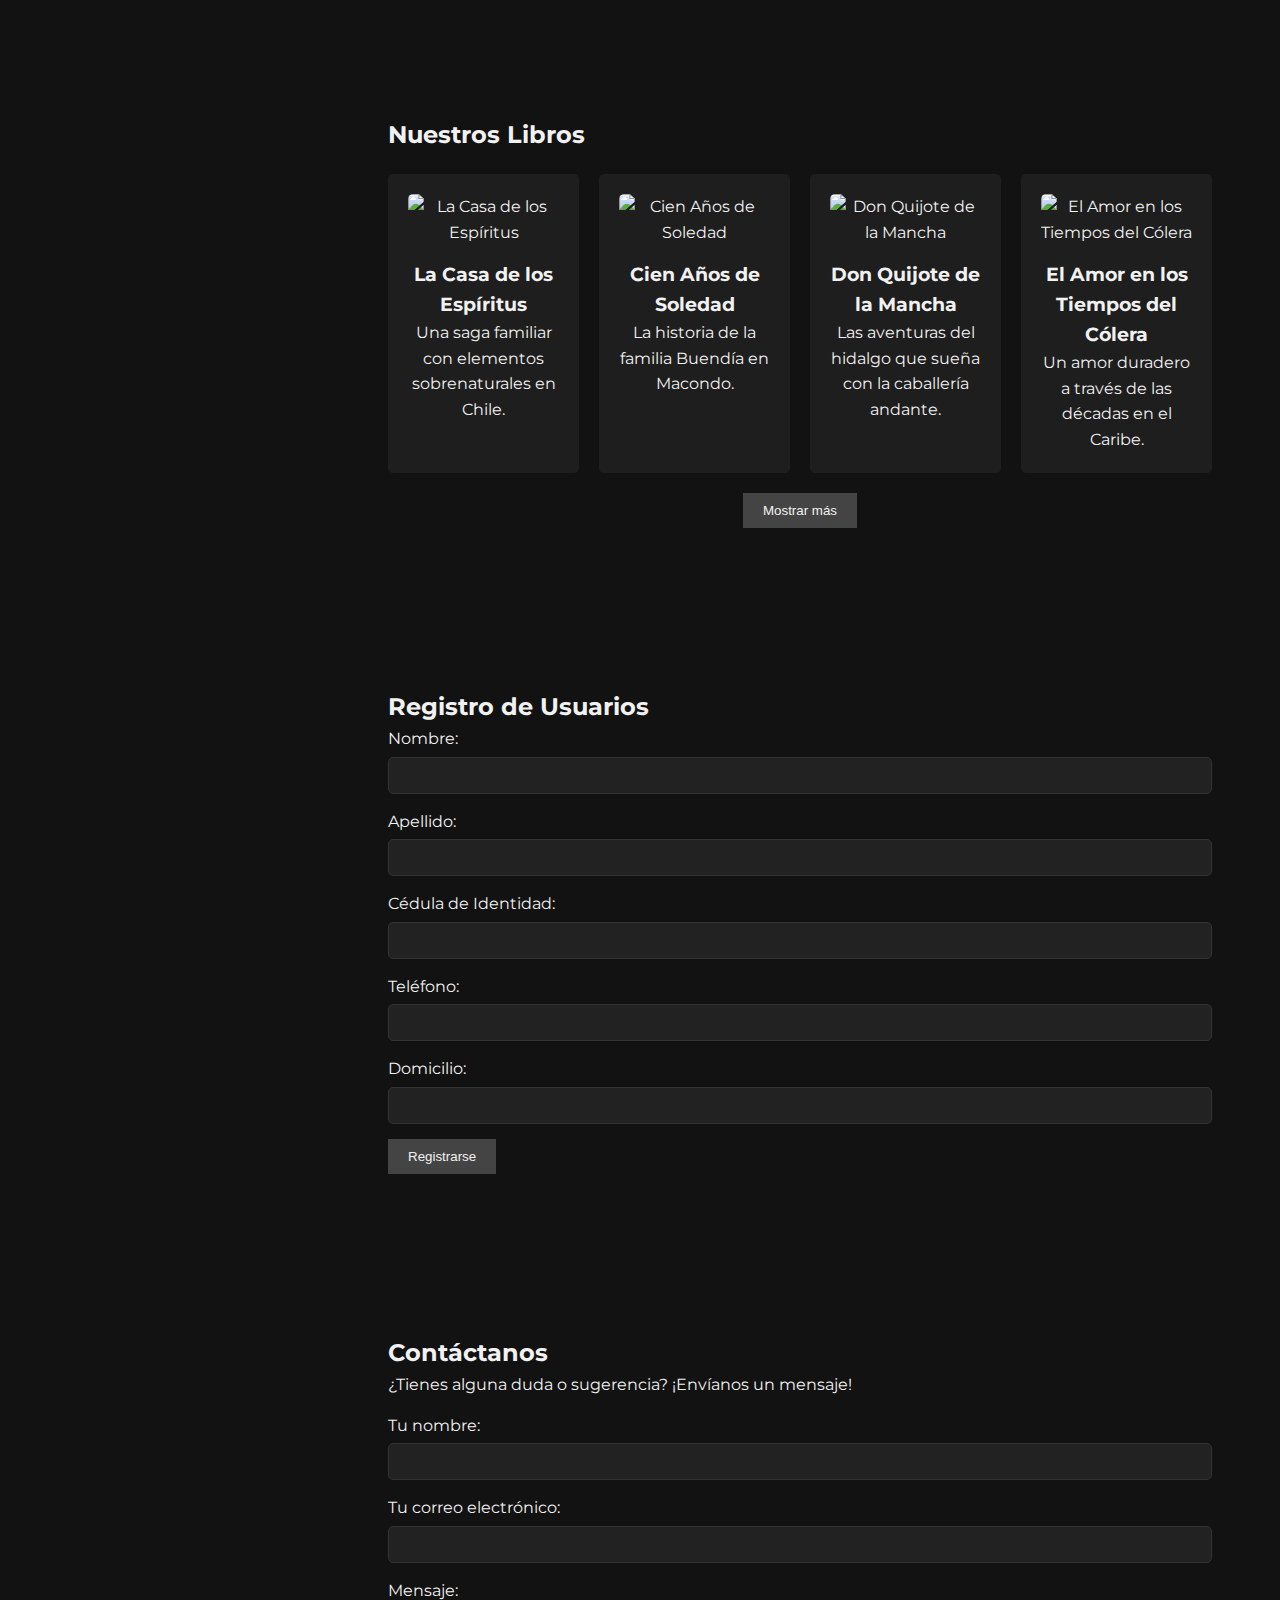
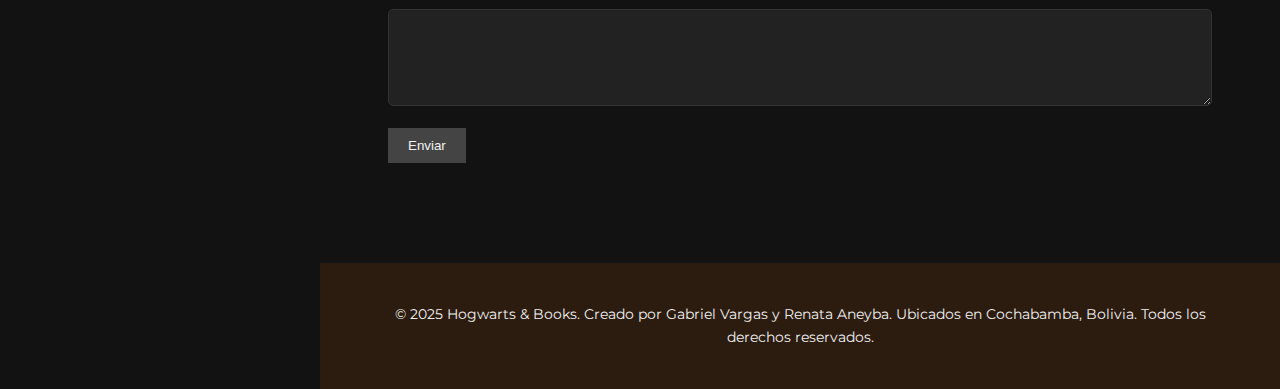
==== commit b9982387: "18032025" ====
--- a/index.html
+++ b/index.html
@@ -407,13 +407,18 @@
       const main = document.querySelector('main');
       const footer = document.querySelector('footer');
 
-      // Ocultar sidebar por defecto en pantallas pequeñas
-      if (window.innerWidth <= 768) {
-        sidebar.style.display = 'none';
-        sidebar.classList.add('hidden');
-        main.style.marginLeft = '0';
-        footer.style.marginLeft = '0';
-      }
+    // Al cargar la página, mostrar el sidebar en pantallas anchas, ocultarlo en móviles
+    if (window.innerWidth > 768) {
+      sidebar.style.display = 'block';
+      sidebar.classList.remove('hidden');
+      main.style.marginLeft = '320px';
+      footer.style.marginLeft = '320px';
+    } else {
+      sidebar.style.display = 'none';
+      sidebar.classList.add('hidden');
+      main.style.marginLeft = '0';
+      footer.style.marginLeft = '0';
+    }
 
       toggleBtn.addEventListener('click', function() {
         if(sidebar.style.display === 'none' || sidebar.classList.contains('hidden')){
--- a/css/style.css
+++ b/css/style.css
@@ -476,3 +476,18 @@
     margin-left: 0 !important;
   }
 }
+
+@media (max-width: 768px) {
+  /* Permite que .header-content haga wrap y centre elementos */
+  .header-content {
+    flex-wrap: wrap;
+    justify-content: center;
+  }
+
+  /* Quita position absolute del botón "Mas info" para que no se monte */
+  .toggle-sidebar {
+    position: static !important;
+    margin: 0 auto !important;
+  }
+}
+
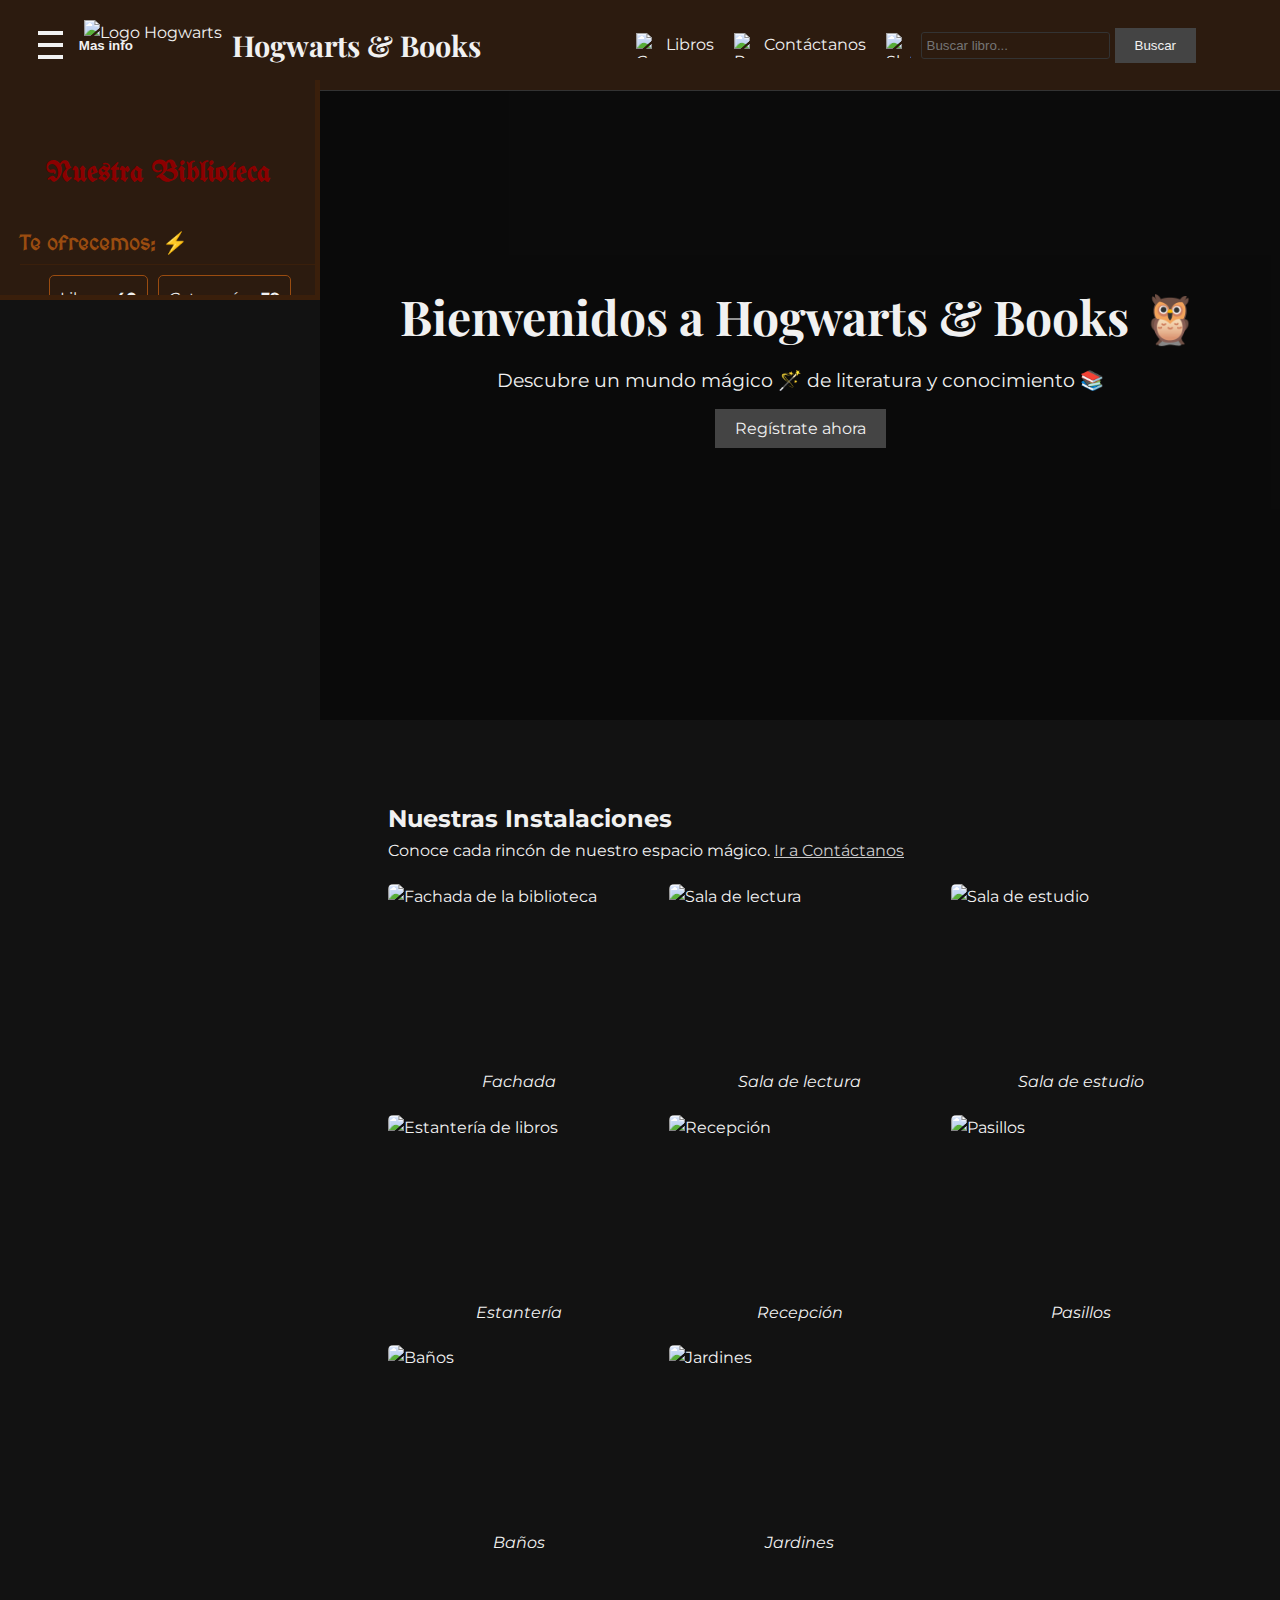
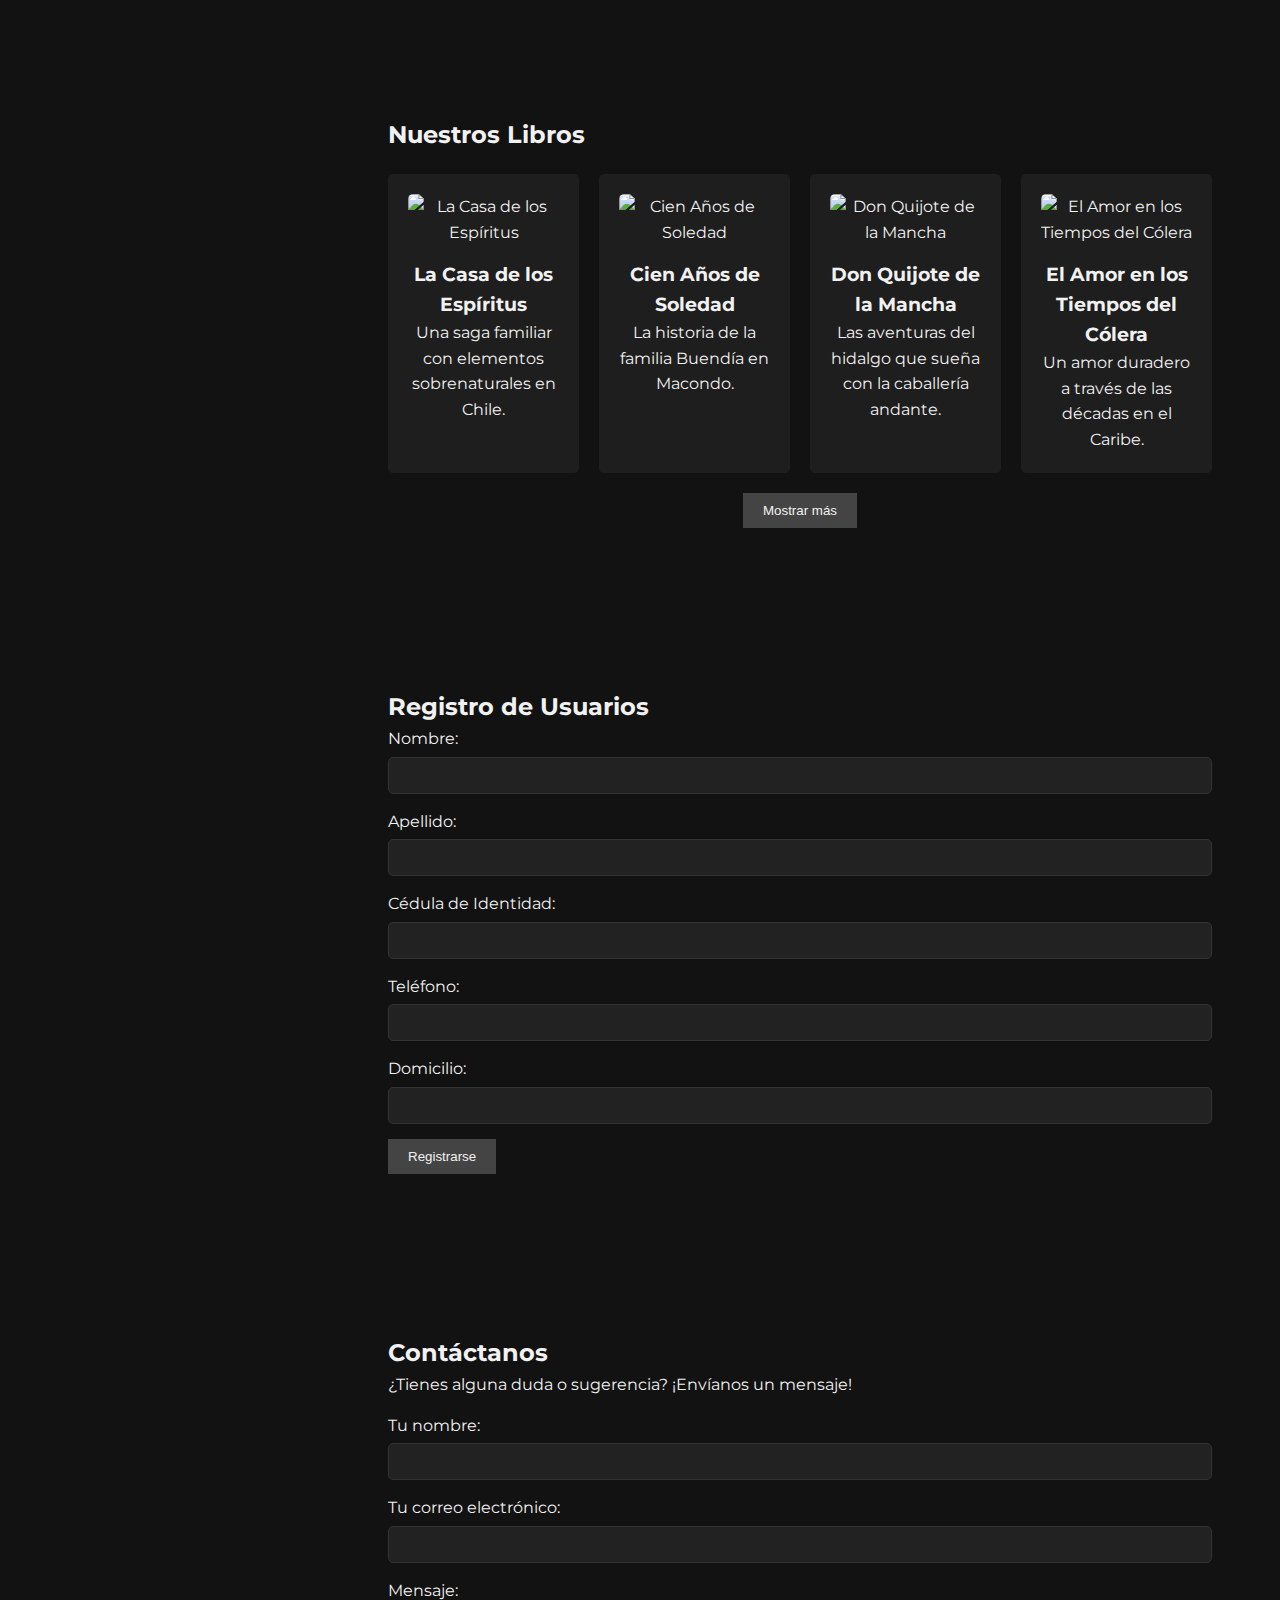
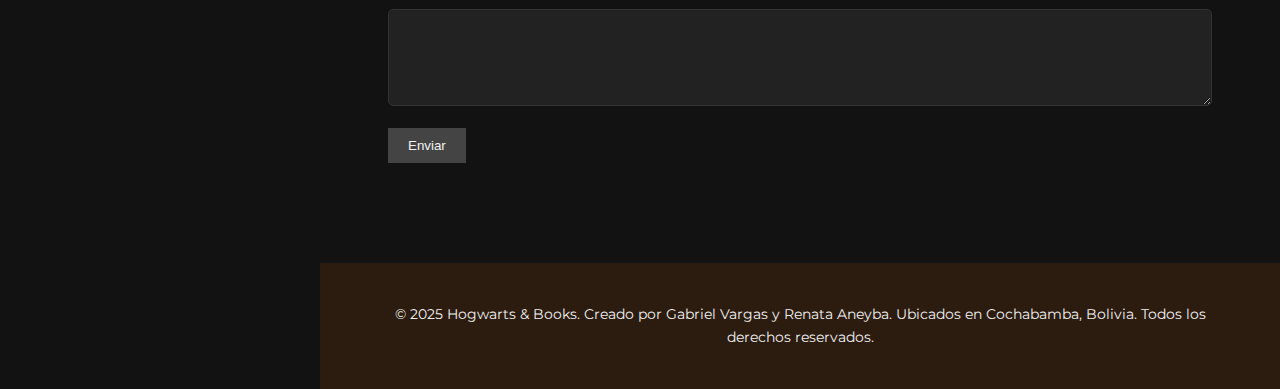
==== commit a06fba32: "18032025" ====
--- a/index.html
+++ b/index.html
@@ -421,18 +421,16 @@
     }
 
       toggleBtn.addEventListener('click', function() {
-        if(sidebar.style.display === 'none' || sidebar.classList.contains('hidden')){
-          sidebar.style.display = 'block';
-          sidebar.classList.remove('hidden');
-          main.style.marginLeft = '320px';
-          footer.style.marginLeft = '320px';
-        } else {
-          sidebar.style.display = 'none';
-          sidebar.classList.add('hidden');
-          main.style.marginLeft = '0';
-          footer.style.marginLeft = '0';
-        }
-      });
+    // Si está oculto, muéstralo como un contenedor horizontal
+    if (sidebar.classList.contains('hidden') || sidebar.style.display === 'none') {
+      sidebar.classList.remove('hidden');
+      sidebar.style.display = 'flex';
+    } else {
+      // De lo contrario, lo ocultamos
+      sidebar.classList.add('hidden');
+      sidebar.style.display = 'none';
+    }
+  });
     });
   </script>
 </body>
--- a/css/style.css
+++ b/css/style.css
@@ -143,15 +143,20 @@
   
   /* Barra lateral: fondo #2c1b0f, borde color madera oscuro */
   #sidebar {
-    position: fixed;
-    top: 80px;
+    position: absolute;
+    top: 80px;  /* Debajo del header, pero antes del resto */
     left: 0;
-    bottom: 0;
-    width: 320px; 
-    background: #2c1b0f; /* Color de fondo del sidebar */
-    padding: 0 20px 20px 20px;
-    border-right: 5px solid #3A1F0B; /* Borde madera oscuro */
-    overflow-y: auto;
+    right: 0;   /* Para que ocupe todo el ancho */
+    height: 220px; /* Alto deseado para el contenedor horizontal */
+    background: #2c1b0f;
+    display: none; /* Se mostrará al pulsar "Mas info" */
+    flex-direction: row; /* Distribución horizontal */
+    align-items: flex-start;
+    overflow-x: auto; /* Scroll horizontal */
+    overflow-y: hidden;
+    padding: 20px;
+    border-bottom: 5px solid #3A1F0B; /* Borde en la parte inferior */
+    z-index: 1000; /* Para que aparezca sobre el contenido */
   }
   
   /* Oculto cuando se hace click en "Mas info" */
@@ -491,3 +496,21 @@
   }
 }
 
+/* Distribución horizontal de cada sección dentro del sidebar */
+.sidebar-section {
+  min-width: 300px;  /* Ajusta según necesites */
+  margin-right: 20px;
+  display: inline-block;
+  vertical-align: top;
+}
+
+@media (max-width: 768px) {
+  /* Ocultar sidebar por defecto en móvil */
+  #sidebar {
+    display: none !important;
+    height: auto !important;
+  }
+  #sidebar.hidden {
+    display: none !important;
+  }
+}
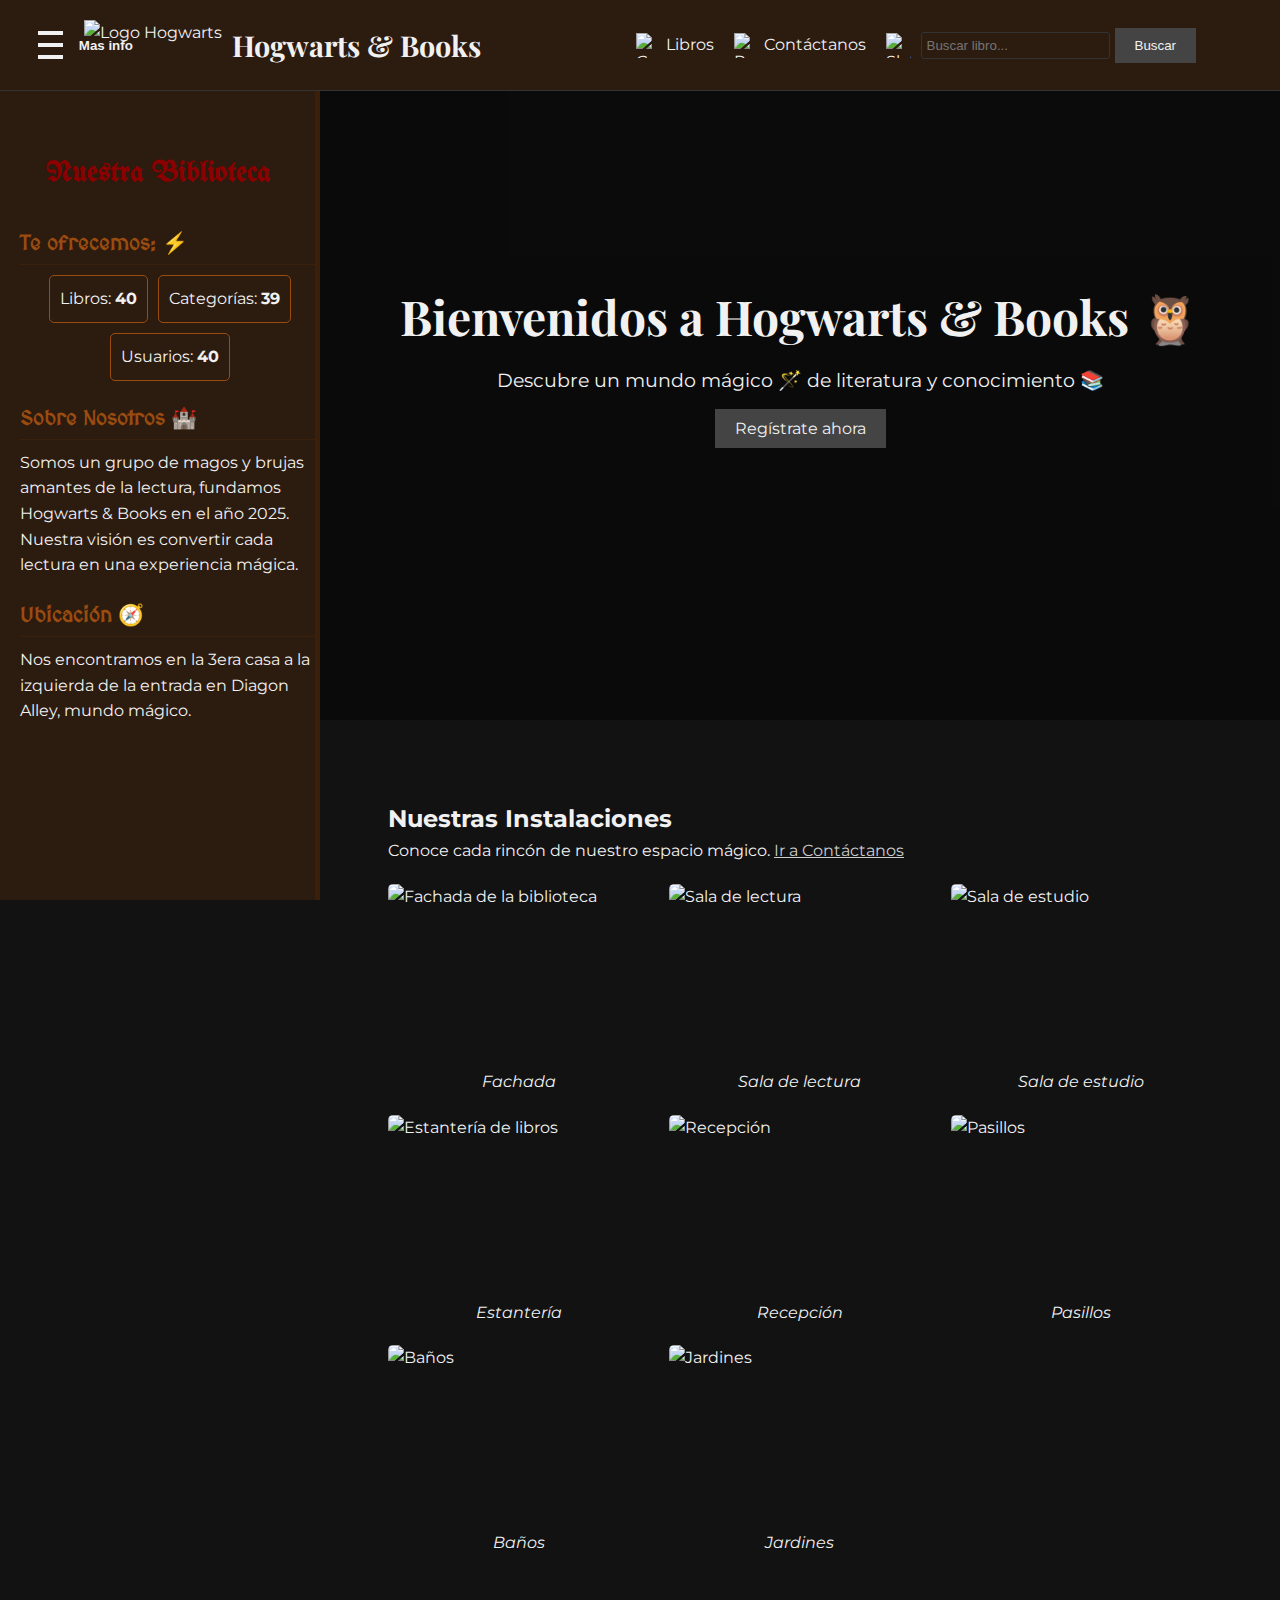
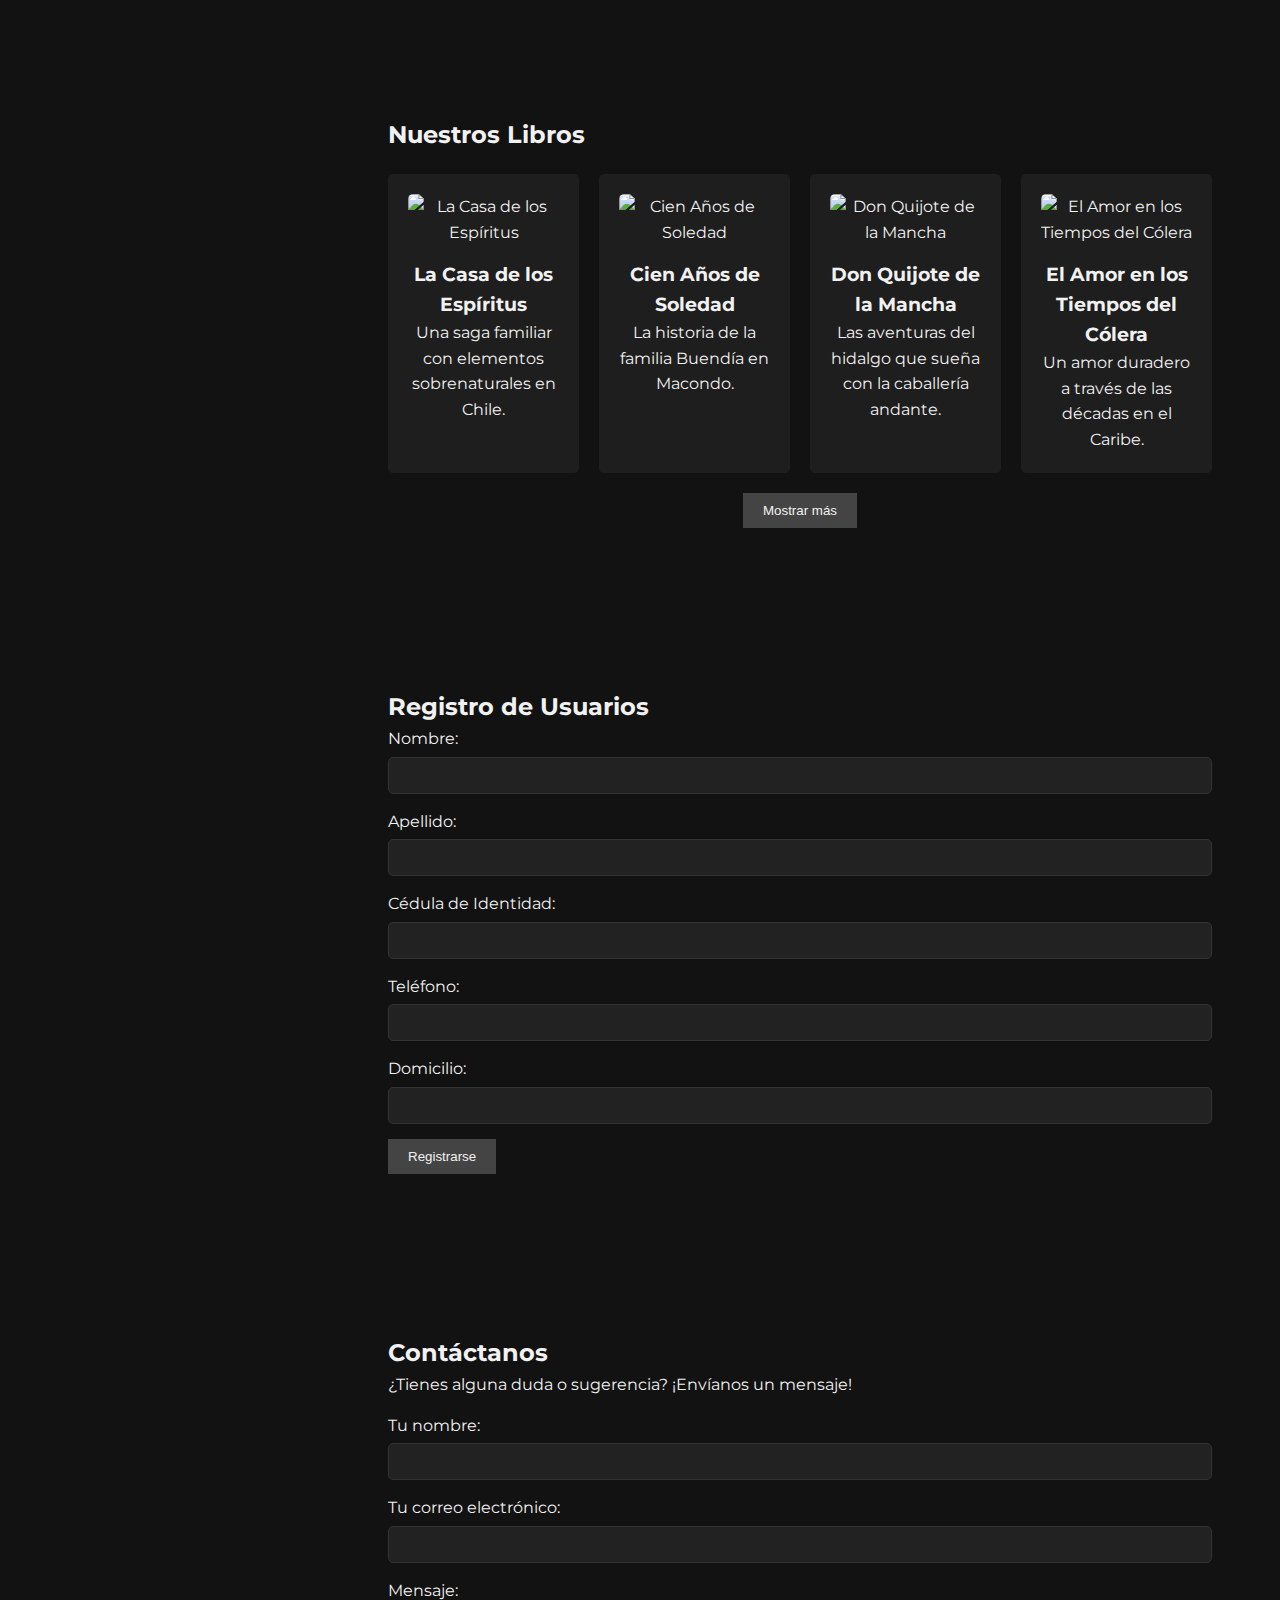
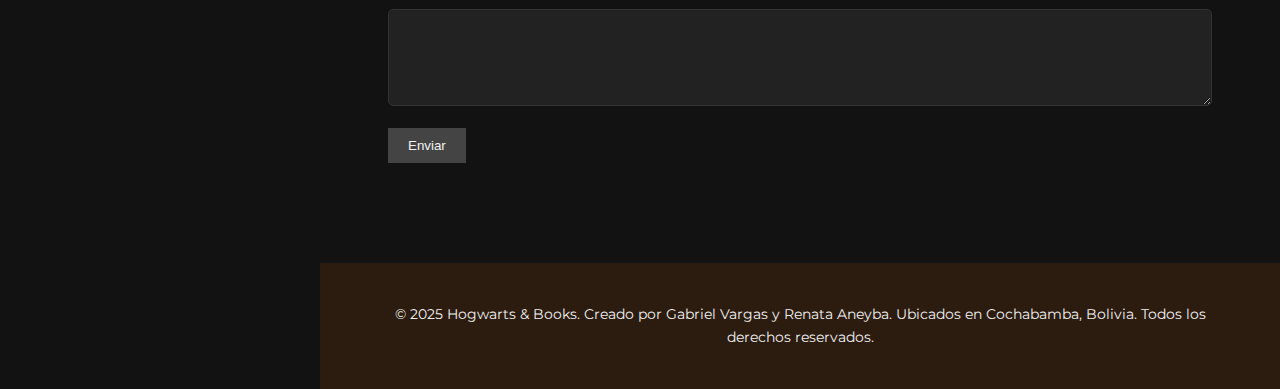
==== commit e66ae737: "18032025" ====
--- a/index.html
+++ b/index.html
@@ -407,8 +407,24 @@
       const main = document.querySelector('main');
       const footer = document.querySelector('footer');
 
-    // Al cargar la página, mostrar el sidebar en pantallas anchas, ocultarlo en móviles
-    if (window.innerWidth > 768) {
+      // Al cargar, mostrar sidebar vertical en pantallas grandes, oculto en pequeñas
+      if (window.innerWidth > 768) {
+        sidebar.style.display = 'block';
+        sidebar.classList.remove('hidden');
+        main.style.marginLeft = '320px';
+        footer.style.marginLeft = '320px';
+      } else {
+        sidebar.style.display = 'none';
+        sidebar.classList.add('hidden');
+        main.style.marginLeft = '0';
+        footer.style.marginLeft = '0';
+      }
+
+    toggleBtn.addEventListener('click', function() {
+  // Detectar ancho de pantalla
+  if (window.innerWidth > 768) {
+    // Pantallas grandes: sidebar vertical, desplaza main y footer
+    if(sidebar.style.display === 'none' || sidebar.classList.contains('hidden')){
       sidebar.style.display = 'block';
       sidebar.classList.remove('hidden');
       main.style.marginLeft = '320px';
@@ -419,18 +435,17 @@
       main.style.marginLeft = '0';
       footer.style.marginLeft = '0';
     }
-
-      toggleBtn.addEventListener('click', function() {
-    // Si está oculto, muéstralo como un contenedor horizontal
-    if (sidebar.classList.contains('hidden') || sidebar.style.display === 'none') {
+  } else {
+    // Pantallas pequeñas: sidebar horizontal, no desplaza main ni footer
+    if(sidebar.style.display === 'none' || sidebar.classList.contains('hidden')){
+      sidebar.style.display = 'flex';
       sidebar.classList.remove('hidden');
-      sidebar.style.display = 'flex';
     } else {
-      // De lo contrario, lo ocultamos
+      sidebar.style.display = 'none';
       sidebar.classList.add('hidden');
-      sidebar.style.display = 'none';
     }
-  });
+  }
+});
     });
   </script>
 </body>
--- a/css/style.css
+++ b/css/style.css
@@ -141,23 +141,18 @@
     color: #000; /* Negro */
   }
   
-  /* Barra lateral: fondo #2c1b0f, borde color madera oscuro */
-  #sidebar {
-    position: absolute;
-    top: 80px;  /* Debajo del header, pero antes del resto */
-    left: 0;
-    right: 0;   /* Para que ocupe todo el ancho */
-    height: 220px; /* Alto deseado para el contenedor horizontal */
-    background: #2c1b0f;
-    display: none; /* Se mostrará al pulsar "Mas info" */
-    flex-direction: row; /* Distribución horizontal */
-    align-items: flex-start;
-    overflow-x: auto; /* Scroll horizontal */
-    overflow-y: hidden;
-    padding: 20px;
-    border-bottom: 5px solid #3A1F0B; /* Borde en la parte inferior */
-    z-index: 1000; /* Para que aparezca sobre el contenido */
-  }
+/* Sidebar vertical en pantallas grandes */
+#sidebar {
+  position: fixed;
+  top: 80px;
+  left: 0;
+  bottom: 0;
+  width: 320px;
+  background: #2c1b0f;
+  padding: 0 20px 20px 20px;
+  border-right: 5px solid #3A1F0B;
+  overflow-y: auto;
+}
   
   /* Oculto cuando se hace click en "Mas info" */
   #sidebar.hidden {
@@ -226,12 +221,13 @@
   /* Sección Hero con imagen de fondo difuminada */
   .hero {
     position: relative;
-    height: 80vh;
+    min-height: 80vh;
     display: flex;
     align-items: center;
     justify-content: center;
     overflow: hidden;
     background: url("https://th.bing.com/th/id/R.471019acc07c92f61f26f3e1c3debc89?rik=Jmxi9qBC545%2fPQ&pid=ImgRaw&r=0") no-repeat center center/cover;
+    background-size: cover;
   }
   
   .hero-overlay {
@@ -514,3 +510,37 @@
     display: none !important;
   }
 }
+
+@media (max-width: 768px) {
+  /* Sidebar horizontal y no desplaza contenido */
+  #sidebar {
+    position: static;        /* Lo sacamos del flujo fijo */
+    width: 100%;
+    height: auto;
+    display: none;           /* Se mostrará con display:flex en JS */
+    flex-direction: row;     /* Horizontal */
+    overflow-x: auto;        /* Scroll horizontal */
+    overflow-y: hidden;      /* Sin scroll vertical */
+    border-right: none;      /* En vez de borde derecho, borde abajo */
+    border-bottom: 5px solid #3A1F0B;
+    margin-bottom: 10px;
+    padding: 10px;
+  }
+
+  /* Que cada sección del sidebar sea un bloque horizontal */
+  .sidebar-section {
+    display: inline-block;
+    min-width: 300px;
+    margin-right: 20px;
+    vertical-align: top;
+  }
+
+  /* Quitar desplazamiento de main */
+  main {
+    margin-left: 0 !important;
+  }
+  footer {
+    margin-left: 0 !important;
+  }
+}
+
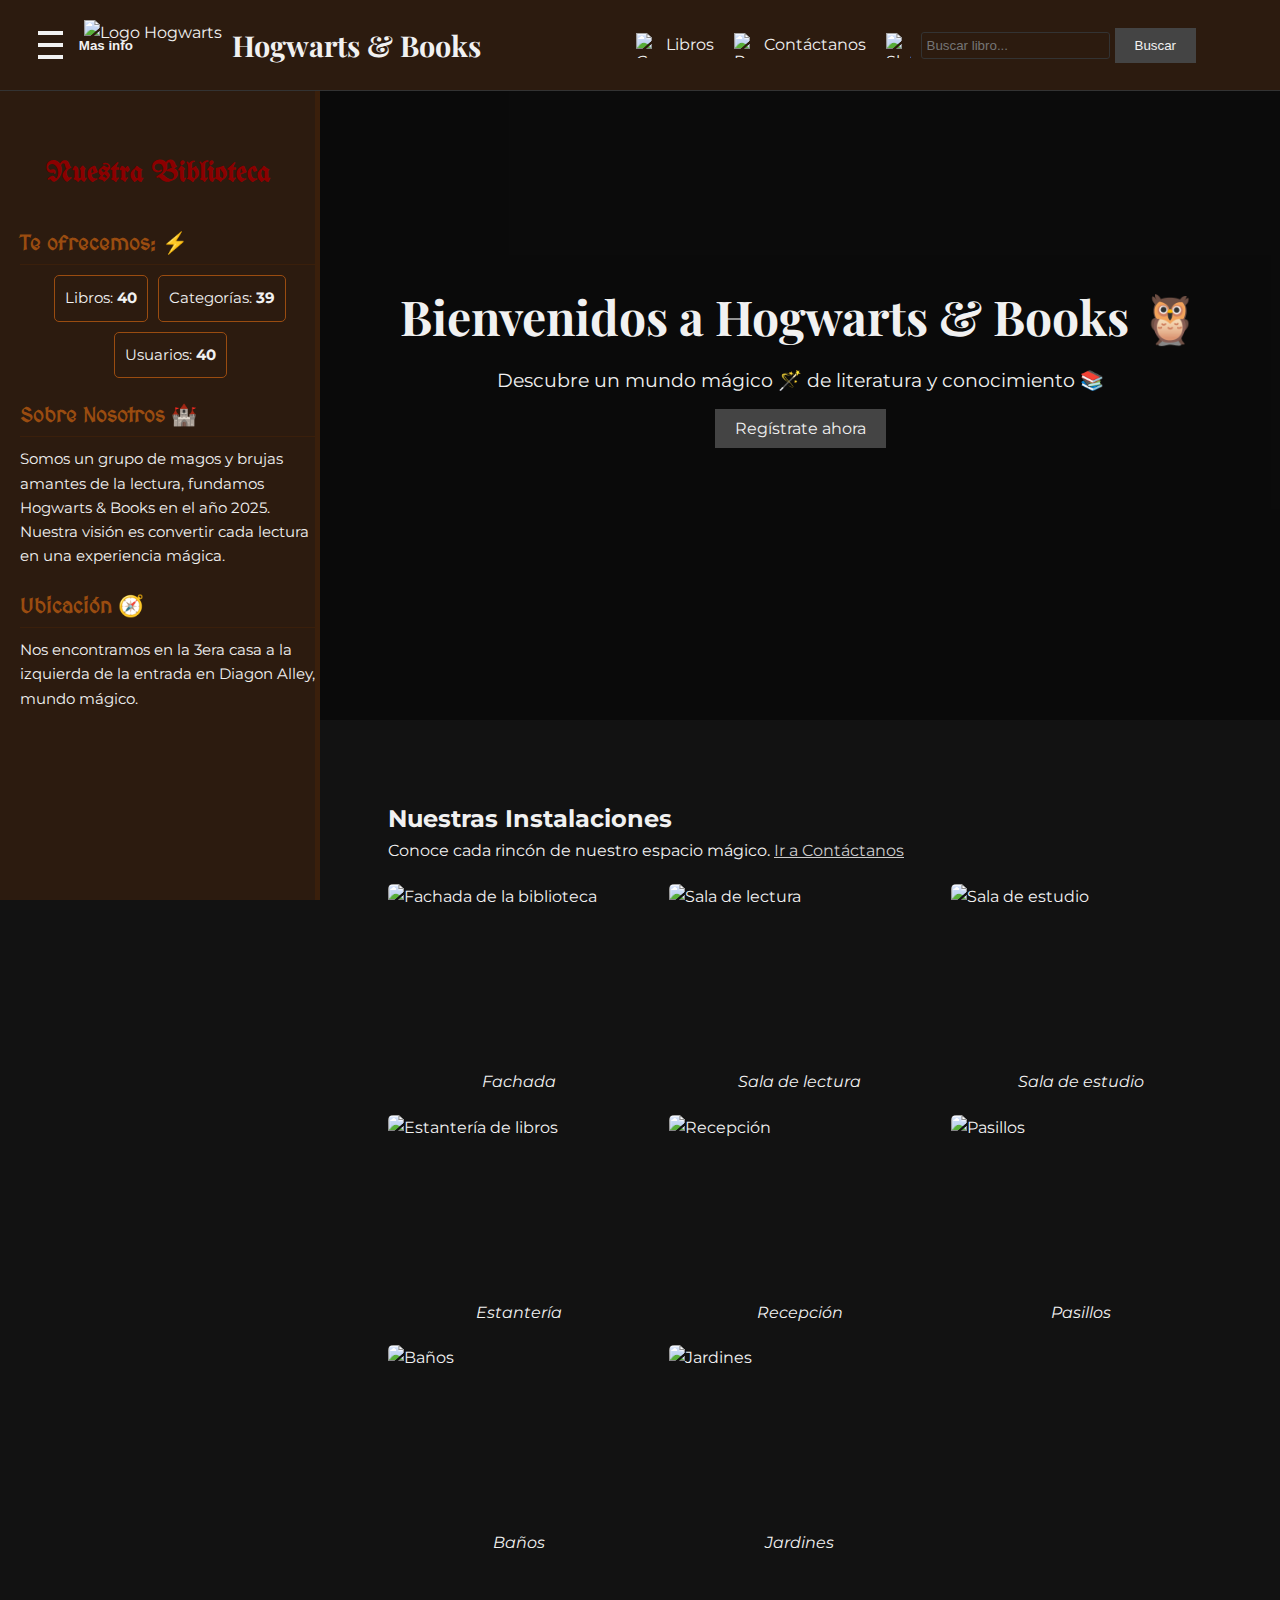
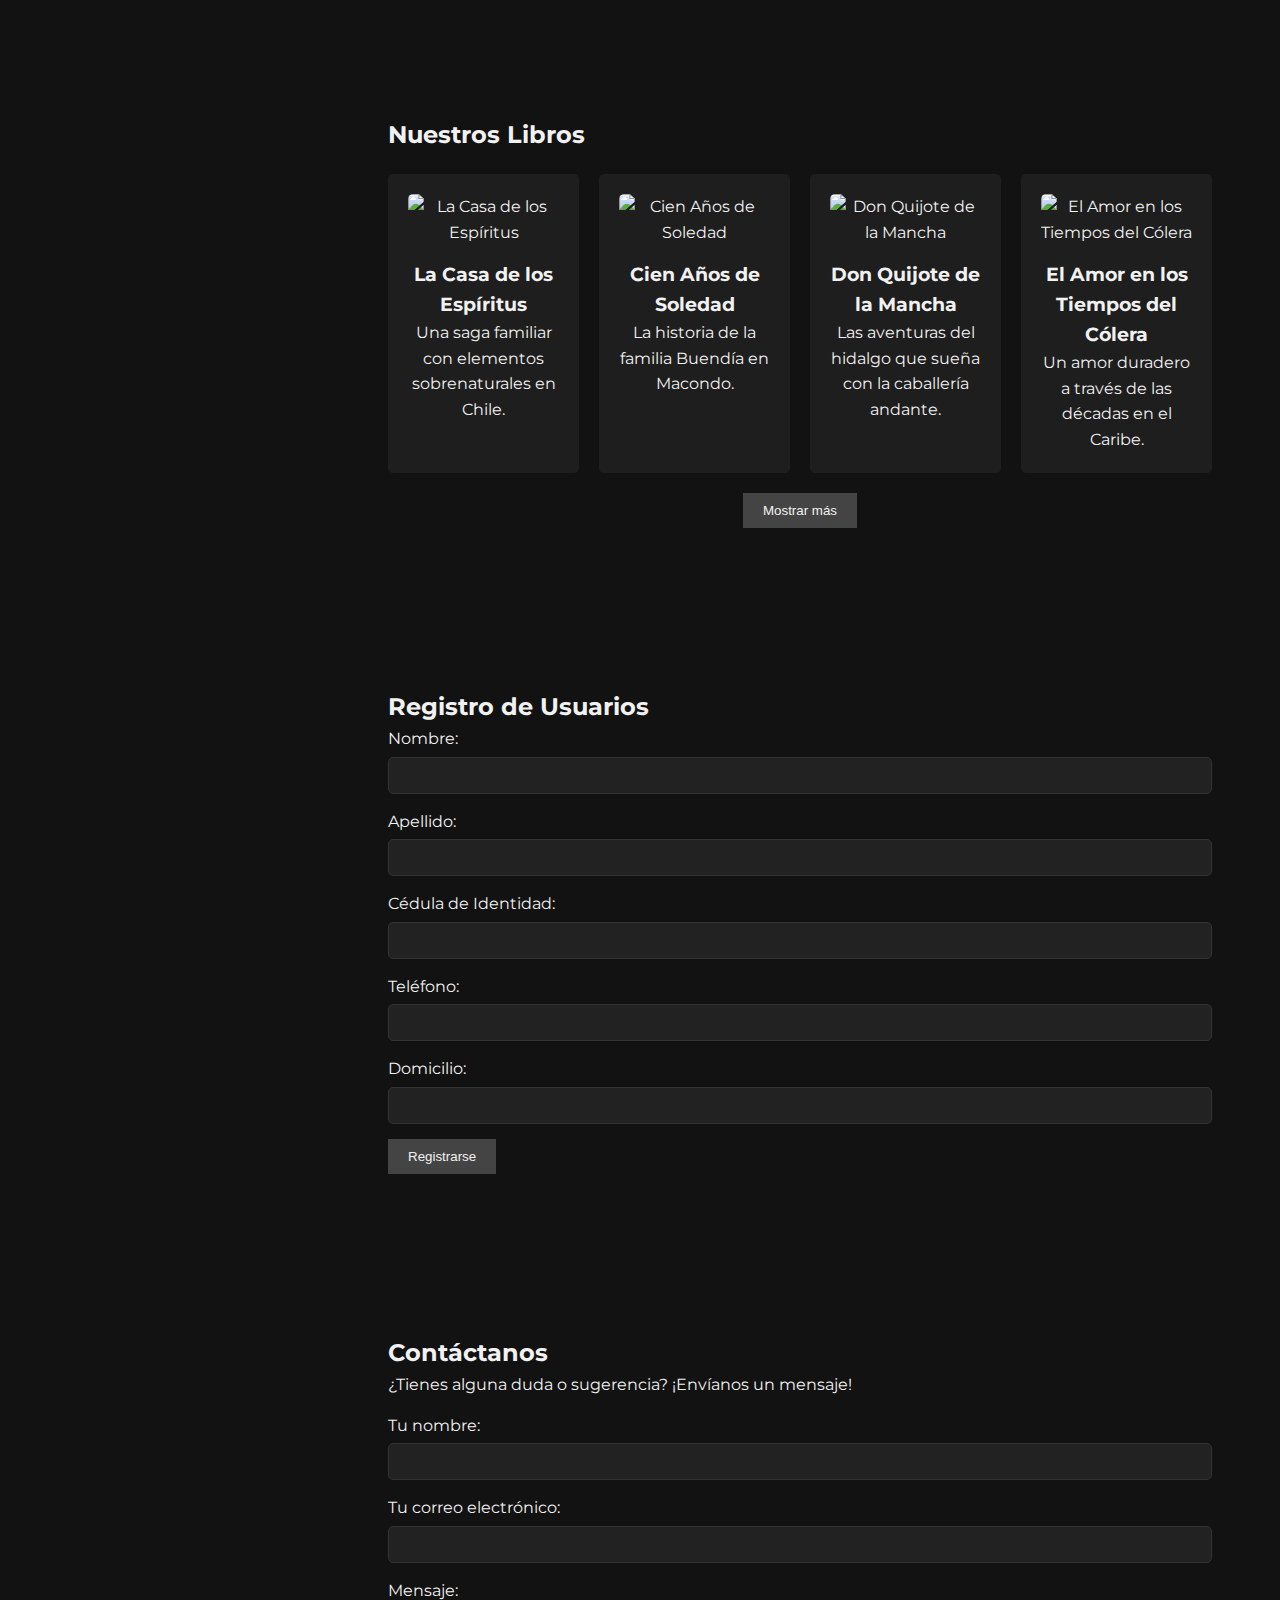
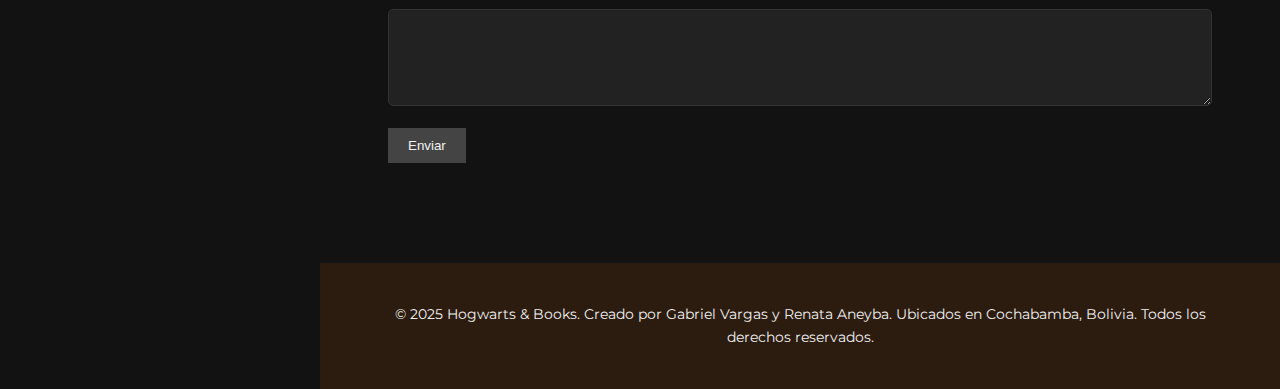
==== commit 8f15d6d7: "18032025" ====
--- a/index.html
+++ b/index.html
@@ -420,10 +420,9 @@
         footer.style.marginLeft = '0';
       }
 
-    toggleBtn.addEventListener('click', function() {
-  // Detectar ancho de pantalla
+      toggleBtn.addEventListener('click', function() {
   if (window.innerWidth > 768) {
-    // Pantallas grandes: sidebar vertical, desplaza main y footer
+    // Pantallas grandes: sidebar vertical
     if(sidebar.style.display === 'none' || sidebar.classList.contains('hidden')){
       sidebar.style.display = 'block';
       sidebar.classList.remove('hidden');
@@ -436,7 +435,7 @@
       footer.style.marginLeft = '0';
     }
   } else {
-    // Pantallas pequeñas: sidebar horizontal, no desplaza main ni footer
+    // Pantallas pequeñas: sidebar horizontal
     if(sidebar.style.display === 'none' || sidebar.classList.contains('hidden')){
       sidebar.style.display = 'flex';
       sidebar.classList.remove('hidden');
@@ -446,6 +445,7 @@
     }
   }
 });
+
     });
   </script>
 </body>
--- a/css/style.css
+++ b/css/style.css
@@ -151,7 +151,11 @@
   background: #2c1b0f;
   padding: 0 20px 20px 20px;
   border-right: 5px solid #3A1F0B;
-  overflow-y: auto;
+  font-size: 0.95rem;      /* Ajusta la fuente para evitar scroll horizontal */
+  white-space: normal;     /* Permite que el texto haga salto de línea */
+  overflow-x: hidden;      /* Quita scroll horizontal */
+  overflow-y: auto;        /* Mantén scroll vertical si excede en altura */
+  
 }
   
   /* Oculto cuando se hace click en "Mas info" */
@@ -525,6 +529,7 @@
     border-bottom: 5px solid #3A1F0B;
     margin-bottom: 10px;
     padding: 10px;
+    font-size: 0.9rem;
   }
 
   /* Que cada sección del sidebar sea un bloque horizontal */
@@ -535,12 +540,46 @@
     vertical-align: top;
   }
 
-  /* Quitar desplazamiento de main */
-  main {
+  /* Quitar desplazamiento de main y footer en pantallas chicas */
+  main, footer {
     margin-left: 0 !important;
   }
-  footer {
-    margin-left: 0 !important;
-  }
-}
-
+
+  /* Evita que la hero se trunque */
+  .hero {
+    min-height: 80vh !important;
+    background-size: cover !important;
+  }
+}
+
+@media (max-width: 1050px) {
+  /* Permite que .header-content se parta en dos filas */
+  .header-content {
+    flex-wrap: wrap;
+  }
+
+  /* El botón "Mas info" se ubica en la primera fila, centrado */
+  .toggle-sidebar {
+    width: 100%;
+    justify-content: center;
+    order: 1;
+    margin: 10px 0;
+  }
+
+  /* El bloque con logo y título pasa a la segunda fila */
+  .logo-container {
+    order: 2;
+    width: 100%;
+    text-align: center;
+    margin-bottom: 10px;
+  }
+
+  /* El nav con menús y buscador pasa también a la segunda fila */
+  nav {
+    order: 3;
+    width: 100%;
+    text-align: center;
+  }
+}
+
+
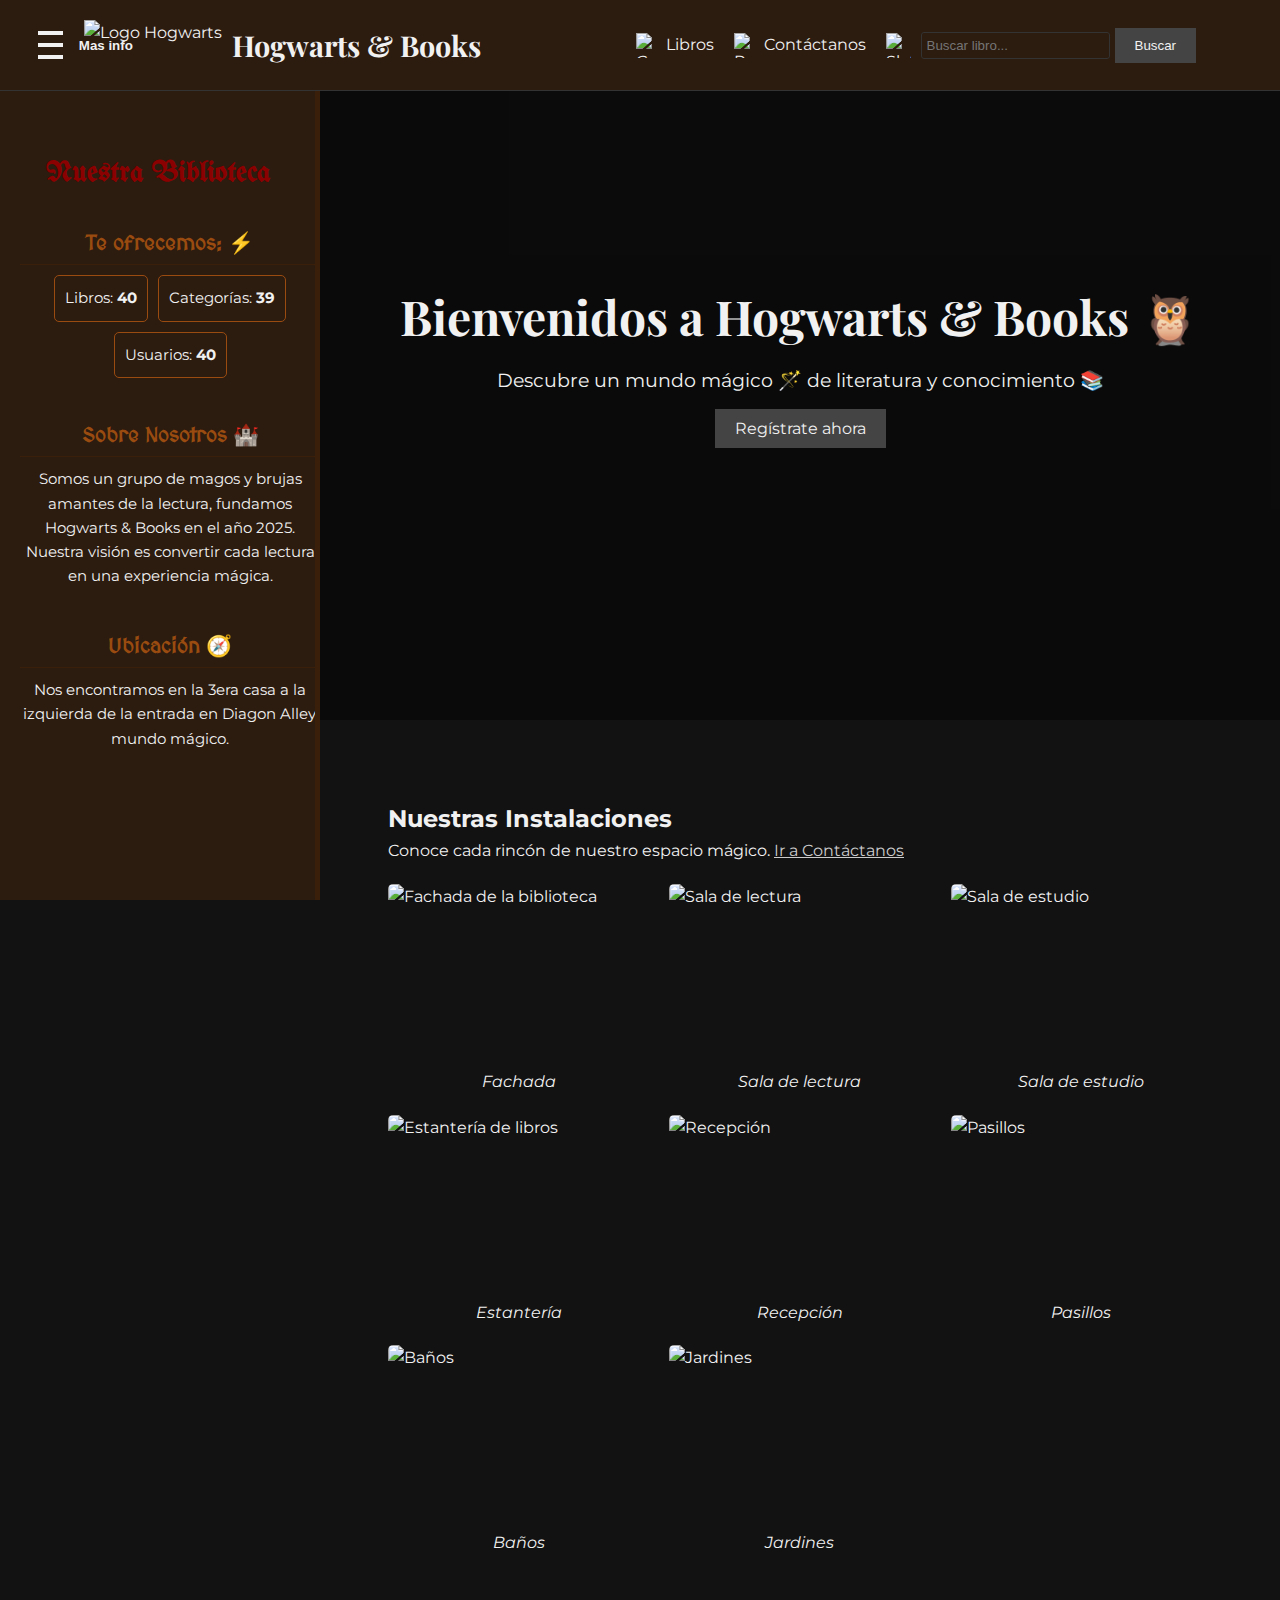
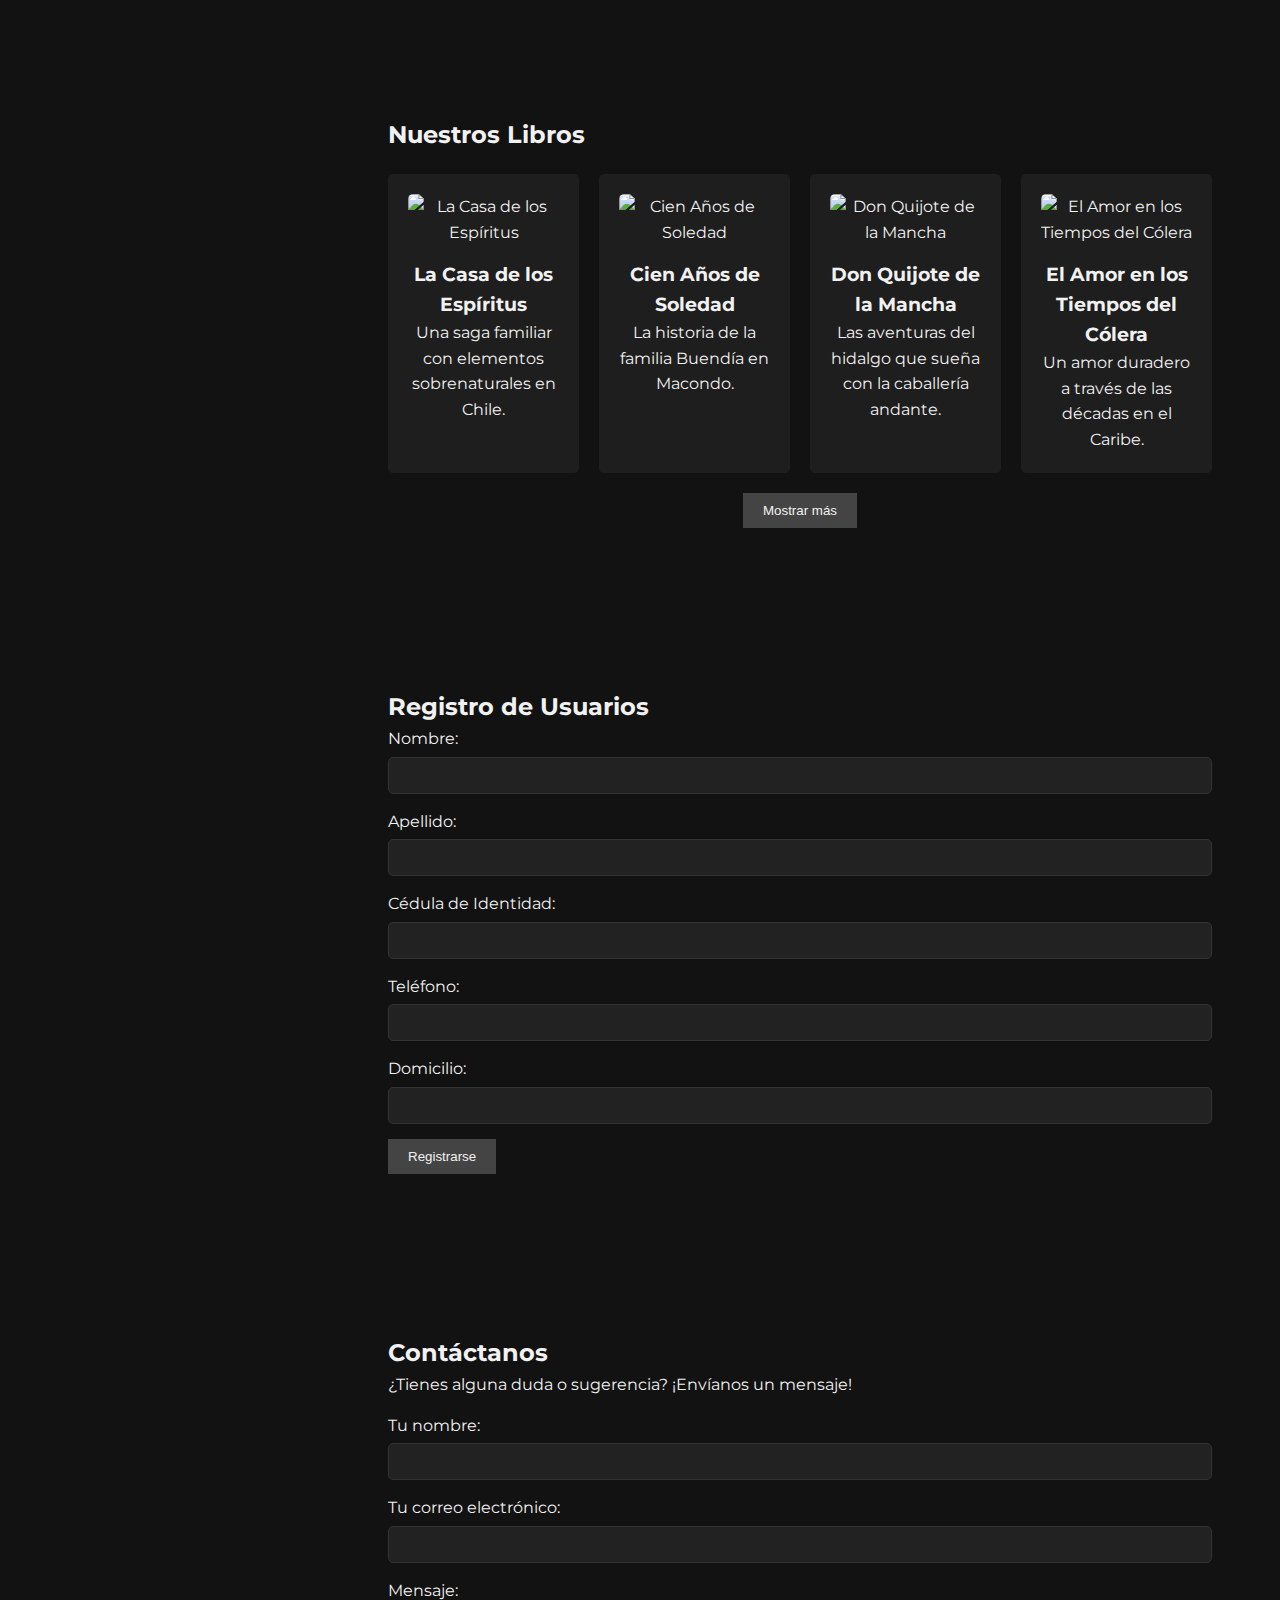
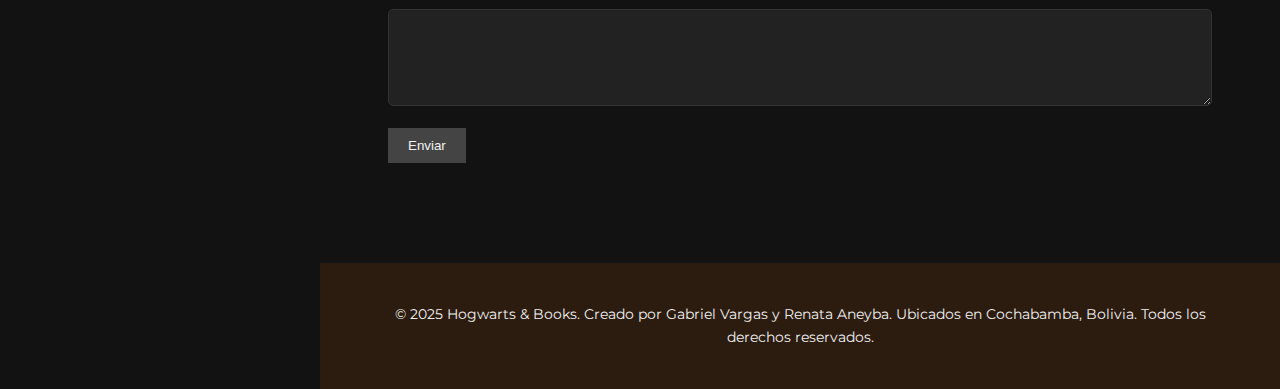
==== commit 073c97a6: "1832025" ====
--- a/index.html
+++ b/index.html
@@ -422,8 +422,8 @@
 
       toggleBtn.addEventListener('click', function() {
   if (window.innerWidth > 768) {
-    // Pantallas grandes: sidebar vertical
-    if(sidebar.style.display === 'none' || sidebar.classList.contains('hidden')){
+    // Pantallas grandes: sidebar vertical, desplaza main y footer
+    if(sidebar.style.display === 'none' || sidebar.classList.contains('hidden')) {
       sidebar.style.display = 'block';
       sidebar.classList.remove('hidden');
       main.style.marginLeft = '320px';
@@ -435,8 +435,8 @@
       footer.style.marginLeft = '0';
     }
   } else {
-    // Pantallas pequeñas: sidebar horizontal
-    if(sidebar.style.display === 'none' || sidebar.classList.contains('hidden')){
+    // Pantallas pequeñas: sidebar horizontal, no desplaza
+    if(sidebar.style.display === 'none' || sidebar.classList.contains('hidden')) {
       sidebar.style.display = 'flex';
       sidebar.classList.remove('hidden');
     } else {
@@ -444,8 +444,7 @@
       sidebar.classList.add('hidden');
     }
   }
-});
-
+  });
     });
   </script>
 </body>
--- a/css/style.css
+++ b/css/style.css
@@ -149,13 +149,11 @@
   bottom: 0;
   width: 320px;
   background: #2c1b0f;
-  padding: 0 20px 20px 20px;
-  border-right: 5px solid #3A1F0B;
-  font-size: 0.95rem;      /* Ajusta la fuente para evitar scroll horizontal */
-  white-space: normal;     /* Permite que el texto haga salto de línea */
-  overflow-x: hidden;      /* Quita scroll horizontal */
-  overflow-y: auto;        /* Mantén scroll vertical si excede en altura */
-  
+  /* Evita scroll horizontal y centra contenido */
+  overflow-x: hidden;
+  overflow-y: auto;
+  padding: 20px;
+  font-size: 0.95rem;  /* Ajuste para evitar que la letra se haga muy grande */
 }
   
   /* Oculto cuando se hace click en "Mas info" */
@@ -179,7 +177,9 @@
   
   /* Secciones del sidebar */
   .sidebar-section {
-    margin-top: 20px;
+    margin: 20px auto;   /* margen automático a los costados */
+    max-width: 90%;      /* para que no choque con los bordes */
+    text-align: center;
   }
   
   .section-title {
@@ -516,49 +516,56 @@
 }
 
 @media (max-width: 768px) {
-  /* Sidebar horizontal y no desplaza contenido */
+  /* Sidebar horizontal: se muestra debajo del primer encabezado */
   #sidebar {
-    position: static;        /* Lo sacamos del flujo fijo */
+    position: static;      /* sale del flujo fijo */
     width: 100%;
     height: auto;
-    display: none;           /* Se mostrará con display:flex en JS */
-    flex-direction: row;     /* Horizontal */
-    overflow-x: auto;        /* Scroll horizontal */
-    overflow-y: hidden;      /* Sin scroll vertical */
-    border-right: none;      /* En vez de borde derecho, borde abajo */
+    display: none;         /* se mostrará con display: flex en JS */
+    flex-direction: row;   /* modo horizontal */
+    overflow-x: auto;
+    overflow-y: hidden;
+    border-right: none;
     border-bottom: 5px solid #3A1F0B;
     margin-bottom: 10px;
     padding: 10px;
-    font-size: 0.9rem;
-  }
-
-  /* Que cada sección del sidebar sea un bloque horizontal */
+    font-size: 0.9rem;     /* reduce fuente en móvil */
+  }
+
+  /* Secciones del sidebar en línea */
   .sidebar-section {
     display: inline-block;
-    min-width: 300px;
-    margin-right: 20px;
+    min-width: 280px;
+    margin: 0 20px;
     vertical-align: top;
-  }
-
-  /* Quitar desplazamiento de main y footer en pantallas chicas */
+    text-align: center;
+  }
+
+  /* Quitar desplazamiento en main y footer */
   main, footer {
     margin-left: 0 !important;
   }
 
-  /* Evita que la hero se trunque */
+  /* Hero: evita que se trunque */
   .hero {
-    min-height: 80vh !important;
+    min-height: 70vh !important;
     background-size: cover !important;
   }
+  .hero-content h2 {
+    font-size: 2rem !important; /* reduce título */
+  }
+  .hero-content p {
+    font-size: 1rem !important; /* reduce párrafo */
+  }
 }
 
 @media (max-width: 1050px) {
-  /* Permite que .header-content se parta en dos filas */
+  /* Forzamos que .header-content se parta en 2 filas */
   .header-content {
     flex-wrap: wrap;
   }
 
-  /* El botón "Mas info" se ubica en la primera fila, centrado */
+  /* Fila 1: Botón "Mas info" centrado */
   .toggle-sidebar {
     width: 100%;
     justify-content: center;
@@ -566,7 +573,7 @@
     margin: 10px 0;
   }
 
-  /* El bloque con logo y título pasa a la segunda fila */
+  /* Fila 2: Logo + Hogwarts & Books y menús */
   .logo-container {
     order: 2;
     width: 100%;
@@ -574,12 +581,9 @@
     margin-bottom: 10px;
   }
 
-  /* El nav con menús y buscador pasa también a la segunda fila */
   nav {
     order: 3;
     width: 100%;
     text-align: center;
   }
 }
-
-
